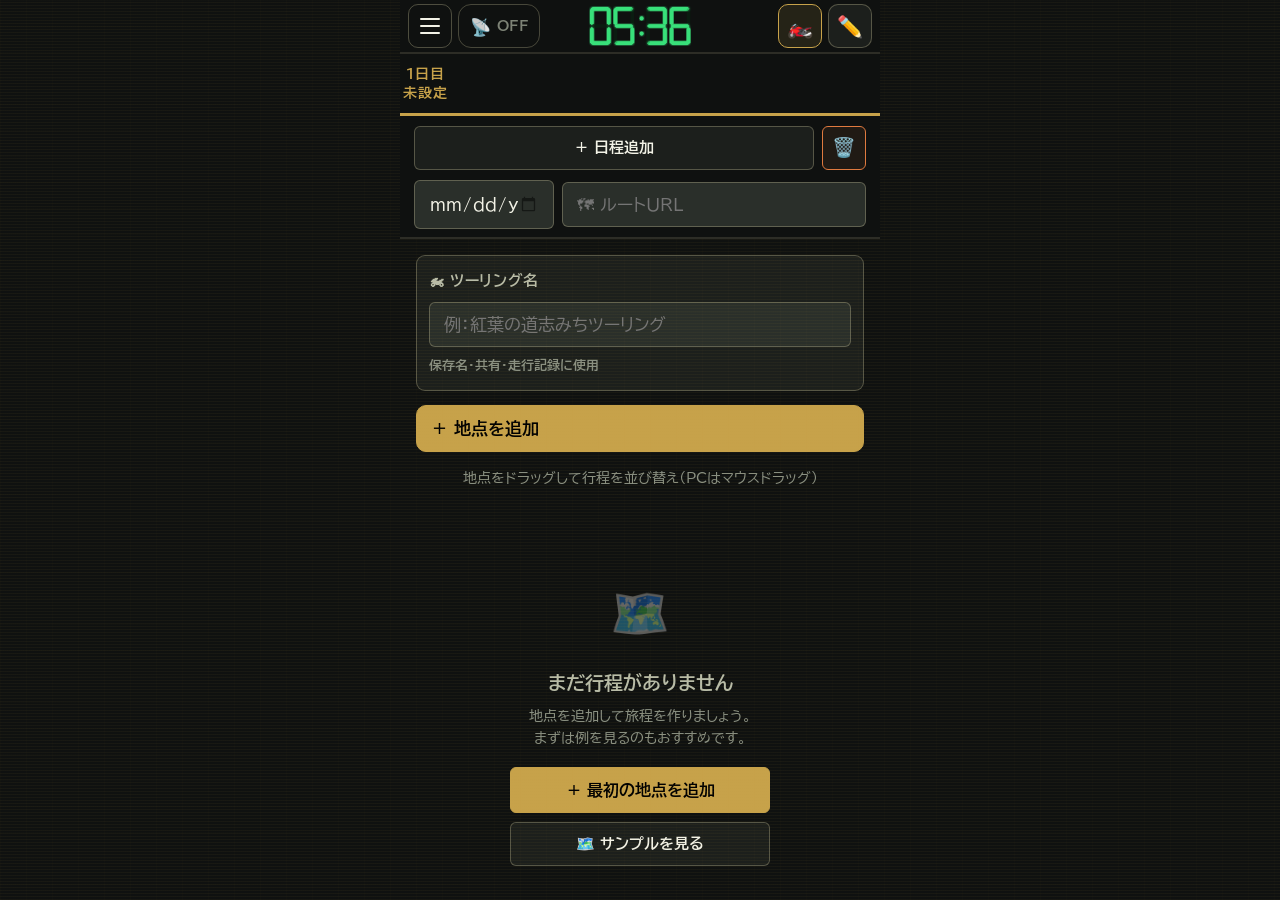
==== index.html @ a476e6a9 "Add files via upload" ====
<!DOCTYPE html>
<!--
  旅刻 mk18 — ツーリング行程支援ツール
  Copyright © 鴨吉 All Rights Reserved.

  ・個人利用は自由です
  ・無断転載・再配布・商用利用・改変物の公開を禁じます
  ・著作者名の削除・改ざんを禁じます
  ・ブログ・SNS等での紹介は著作者名（鴨吉）を明記のうえ歓迎します
-->
<html lang="ja">
<head>
<meta charset="UTF-8">
<meta name="viewport" content="width=device-width, initial-scale=1.0, viewport-fit=cover, interactive-widget=resizes-content">
<meta name="theme-color" content="#0d0d0d">
<title>旅刻mk18</title>
<link rel="manifest" href="manifest.json">
<link rel="icon" href="icons/icon-192.png">
<link rel="apple-touch-icon" href="icons/icon-192.png">
<link rel="stylesheet" href="css/style.css">
<link rel="preconnect" href="https://fonts.googleapis.com">
<link rel="preconnect" href="https://fonts.gstatic.com" crossorigin>
<link href="https://fonts.googleapis.com/css2?family=Yuji+Boku&family=Kaisei+HarunoUmi:wght@700&family=BIZ+UDPGothic:wght@400;700&display=swap" rel="stylesheet">
</head>
<body>

<div id="splash">
  <div style="display:flex;flex-direction:row;align-items:flex-start;gap:0">
    <div style="display:flex;flex-direction:column;align-items:center">
      <div id="splash-credit" class="splash-powered" style="font-size:clamp(13px,4vw,20px);letter-spacing:.35em"></div>
    </div>
    <div class="splash-line"></div>
    <div class="splash-sub">ツーリング行程支援ツール</div>
    <div style="width:20px"></div>
    <div style="display:flex;flex-direction:column;align-items:center;gap:5px">
      <img class="splash-title-img" src="icons/splash-title.png?v=16" alt="旅刻">
            <div style="font-size:clamp(11px,3vw,15px);color:rgba(240,235,215,.75);letter-spacing:.22em;font-family:'BIZ UDPGothic',-apple-system,'Hiragino Sans','Noto Sans JP',sans-serif;font-weight:700;animation:splash-in .6s ease .65s both">mk18</div>
    </div>
    <div style="width:28px"></div>
    <div style="writing-mode:vertical-rl;text-orientation:mixed;font-family:'Yuji Boku','Kaisei HarunoUmi','Hiragino Mincho ProN','Yu Mincho',serif;color:rgba(235,230,215,.88);text-shadow:2px 2px 4px rgba(0,0,0,.95),0 0 20px rgba(0,0,0,.8);animation:splash-in .6s ease .7s both;position:relative;z-index:1;line-height:1.6">
      <span id="splash-episode" style="font-size:clamp(13px,3.8vw,18px);letter-spacing:.4em;opacity:.7"></span>
      <br>
      <span id="splash-ep-title" style="font-size:clamp(17px,5vw,26px);letter-spacing:.25em;font-weight:400"></span>
    </div>
  </div>
</div>

<header>
  <div class="header-main">
    <div class="header-left">
      <button id="menu-toggle-btn" onclick="toggleMenu()" title="メニュー" aria-label="メニュー">
        <span></span><span></span><span></span>
      </button>
      <div id="gps-status" class="gps-status" aria-live="polite" role="button" tabindex="0" title="タップでGPS自動追跡を切替" onclick="toggleGps()" onkeydown="if(event.key==='Enter'||event.key===' '){event.preventDefault();toggleGps();}"></div>
    </div>
    <div class="header-clock">
      <div class="led-wrap">
        <div id="now-display"></div>
      </div>
    </div>
    <div class="header-quick">
      <button id="ride-btn" onclick="toggleRide()" title="走行モード">🏍️</button>
      <button id="cancel-ride-btn" onclick="cancelToRide()" style="display:none" title="走行モードを終了">✖</button>
      <button id="edit-btn" onclick="onEditBtnClick()" title="編集">✏️</button>
    </div>
    <input type="file" id="load-file-input" accept=".json,application/json" style="display:none" onchange="onFileSelected(event)">
  </div>

  <div class="day-tabs" id="day-tabs"></div>
  <div class="day-manage" id="day-manage" style="display:none">
    <div class="day-manage-btns">
      <button onclick="addDay()">＋ 日程追加</button>
      <button onclick="deleteCurrentDay()" class="danger day-del" aria-label="この日程を削除" title="この日程を削除">🗑️</button>
    </div>
    <div class="day-inline-row">
      <input id="inp-day-date" type="date" oninput="saveDayDate()" style="flex:0 0 auto;width:140px">
      <input id="inp-route-url" type="text" maxlength="500" placeholder="🗺 ルートURL" oninput="_saveRouteDebounced()" style="flex:1;min-width:0">
    </div>
  </div>
</header>

  <!-- ハンバーガーメニュー（ドロワー） -->
  <div id="menu-overlay" onclick="closeMenu()"></div>
  <nav id="menu-drawer" aria-label="メニュー">
    <div class="menu-drawer-head">
      <span class="menu-drawer-title">🏍 メニュー</span>
      <button type="button" class="x-close" onclick="closeMenu()" title="閉じる">✕</button>
    </div>
    <div class="menu-drawer-body">
      <div class="menu-section-label">データ</div>
      <button class="menu-item" id="json-save-btn" onclick="closeMenu();openSaveModal()">
        <span class="mi-icon">💾</span>
        <span class="mi-text"><span class="mi-label">保存</span><span class="mi-sub">データを保存する</span></span>
      </button>
      <button class="menu-item" onclick="closeMenu();openLoadModal()">
        <span class="mi-icon">📂</span>
        <span class="mi-text"><span class="mi-label">読込</span><span class="mi-sub">前回データを復元</span></span>
      </button>
      <button class="menu-item" onclick="closeMenu();openRestoreBackupModal()">
        <span class="mi-icon">🕐</span>
        <span class="mi-text"><span class="mi-label">バックアップから復元</span><span class="mi-sub">自動退避した直近の世代に戻す</span></span>
      </button>
      <button class="menu-item" onclick="closeMenu();shareItinerary()">
        <span class="mi-icon">📋</span>
        <span class="mi-text"><span class="mi-label">共有</span><span class="mi-sub">テキストをコピー</span></span>
      </button>
      <button class="menu-item" id="record-save-btn" onclick="closeMenu();saveRecord()">
        <span class="mi-icon">📝</span>
        <span class="mi-text"><span class="mi-label">走行記録として保存</span><span class="mi-sub">実績をログに残す</span></span>
      </button>

      <div class="menu-section-label">表示・設定</div>
      <button class="menu-item" onclick="_toggleTheme()">
        <span class="mi-icon" id="theme-icon">☀️</span>
        <span class="mi-text"><span class="mi-label">テーマ切替</span><span class="mi-sub">昼/夜の配色を変更</span></span>
      </button>
      <button class="menu-item" id="fontsize-btn" onclick="_cycleFontSize()">
        <span class="mi-icon">🔠</span>
        <span class="mi-text"><span class="mi-label">文字サイズ</span><span class="mi-sub" id="fontsize-sub">標準</span></span>
      </button>
      <button class="menu-item" onclick="closeMenu();openSplashSettings()">
        <span class="mi-icon">📜</span>
        <span class="mi-text"><span class="mi-label">タイトル設定</span><span class="mi-sub">表示名・サブタイトル</span></span>
      </button>

      <div class="menu-section-label">ツール</div>
      <button class="menu-item" id="gps-btn" onclick="closeMenu();toggleGps()">
        <span class="mi-icon">📡</span>
        <span class="mi-text"><span class="mi-label">GPS自動追跡</span><span class="mi-sub">現在地で自動切替</span></span>
      </button>
      <button class="menu-item" onclick="closeMenu();window.open('tabidoki_manual.html','_blank','noopener')">
        <span class="mi-icon">📖</span>
        <span class="mi-text"><span class="mi-label">使い方・マニュアル</span><span class="mi-sub">操作の説明を開く</span></span>
      </button>
      <button class="menu-item" onclick="closeMenu();loadSampleData()">
        <span class="mi-icon">🗺️</span>
        <span class="mi-text"><span class="mi-label">サンプルを読み込む</span><span class="mi-sub">お試し行程を表示</span></span>
      </button>
    </div>
  </nav>

<main>
<div id="normal-view">
  <div id="edit-area" style="display:none">
    <div class="edit-panel">
      <div class="edit-panel-head">
        <span>🏍 ツーリング名</span>
      </div>
      <div class="form-gap">
        <input id="inp-title" type="text" maxlength="60" placeholder="例：紅葉の道志みちツーリング" autocomplete="off" autocapitalize="off" oninput="_toggleTitleHelper();_saveTitleDebounced()" onblur="_commitTitle()">
        <div id="title-helper" style="font-size:13px;color:var(--text3);font-weight:600;white-space:nowrap;overflow:hidden;text-overflow:ellipsis">保存名・共有・走行記録に使用</div>
      </div>
    </div>
    <button type="button" class="add-stop-btn" id="add-stop-btn" onclick="openStopFormAdd()">＋ 地点を追加</button>
    <div class="drag-hint" id="drag-hint">地点を長押しドラッグして行程を並び替え</div>
  </div>

  <div class="timeline" id="timeline"></div>
  <div class="empty-state" id="empty-state" style="display:none"></div>
</div>

<div id="ride-view">
  <div id="ride-content-wrap">
    <div id="ride-provisional-banner"></div>
    <div id="ride-content"></div>
  </div>
  <div class="ride-swipe-bar" id="ride-swipe-bar" style="display:none">
    <span class="ride-swipe-arr" id="sw-arr-l" onclick="rideNavigate(-1)">◀ 前</span>
    <span class="ride-stop-ctr" id="ride-stop-ctr"></span>
    <span class="ride-swipe-arr" id="sw-arr-r" onclick="rideNavigate(1)">次 ▶</span>
  </div>
</div>
</main>

<!-- 地点追加/編集フォーム（ボトムシート別窓） -->
<div id="stop-form-overlay" onclick="cancelEdit()"></div>
<div id="stop-form-modal" role="dialog" aria-modal="true" aria-labelledby="form-title">
  <div class="sf-head">
    <span id="form-title">地点を追加</span>
    <button type="button" class="x-close" onclick="cancelEdit()" title="閉じる">✕</button>
  </div>
  <div class="sf-body form-gap">
    <input id="inp-name" type="text" maxlength="50" placeholder="地点名（例：道の駅みつまた）">
    <div class="picker-chips">
      <button type="button" class="picker-chip ch-hw" onclick="openHighway()">🛣 高速</button>
      <button type="button" class="picker-chip ch-mn" onclick="openMichinoEki()">🏪 道の駅</button>
      <button type="button" class="picker-chip ch-gs" onclick="openGasStation()">⛽ GS</button>
      <button type="button" class="picker-chip ch-kk" onclick="openKaikatsu()">🏨 快活</button>
    </div>
    <div class="time-inline-row">
      <div class="time-inline-item">
        <span class="time-inline-label">着</span>
        <input id="inp-arr" type="time" oninput="checkTimeOrder()">
      </div>
      <span class="time-inline-arrow">→</span>
      <div class="time-inline-item">
        <span class="time-inline-label">発</span>
        <input id="inp-dep" type="time" oninput="checkTimeOrder()">
      </div>
    </div>
    <div id="stay-dur-preview" style="font-size:16px;color:var(--text3);font-weight:600;text-align:left;display:none;margin-top:2px"></div>
    <div id="time-order-error" style="display:none;font-size:16px;color:var(--red);margin-top:-4px">⚠ 出発時刻は到着時刻より後にしてください</div>
    <textarea id="inp-note" maxlength="1000" rows="6" placeholder="メモ（食事・注意点など）" style="display:none"></textarea>
    <div id="note-preview" class="is-empty" role="button" tabindex="0" onclick="openNoteModal()" onkeydown="if(event.key==='Enter'||event.key===' '){event.preventDefault();openNoteModal()}"></div>
    <button type="button" class="details-toggle" id="details-toggle" onclick="toggleDetails()">
      <span class="details-toggle-arrow">▼</span>
      <span>詳細（場所・給油・走行記録・実績）</span>
    </button>
    <div class="details-body" id="details-body" style="display:none">
      <input id="inp-addr" type="text" maxlength="100" placeholder="座標 / 住所 / URL（任意）" oninput="_updateGeoHint()" onpaste="_onAddrPaste(event)">
      <div class="geo-field-row">
        <button type="button" class="geo-map-btn" id="geo-map-btn" onclick="openInGoogleMaps()">🗺 Googleで探す</button>
        <button type="button" class="geo-capture-btn" id="geo-capture-btn" onclick="captureCurrentLocation()">📍 現在地</button>
      </div>
      <span class="geo-hint" id="geo-hint"></span>
      <button type="button" class="geo-paste-btn" id="geo-paste-btn" onclick="pasteFromClipboard()">📋 座標を貼り付け</button>
      <div class="geo-paste-note">※ Googleで座標をコピーしてからタップ。初回は貼り付けの許可確認が出ることがあります。</div>
      <div class="geo-warn" id="geo-warn">
        <div class="geo-warn-title"><span class="geo-warn-ico">⚠️</span> この共有リンクには座標が入っていません</div>
        <div class="geo-warn-body">Googleマップの「共有」リンク（maps.app.goo.gl/…）は場所の座標を持たないため取り込めません。次のどちらかで貼り直してください。
          <ol>
            <li>地図上の目的地のピンを長押し → 表示された座標をコピーして貼る</li>
            <li>PCならブラウザのアドレスバーのURL（@緯度,経度 を含む）をコピーして貼る</li>
          </ol>
        </div>
      </div>
      <div class="geo-okchip" id="geo-okchip"><span>✓ 座標として確定</span><span class="geo-okcoord" id="geo-okcoord"></span><span class="geo-okchip-sub">— 保存でこの地点に記録</span></div>
      <div class="geo-guide"><b>正確な場所の入れ方:</b> <span class="geo-step">1</span>「🗺 Googleで探す」で開く <span class="geo-step">2</span>ピンを長押しで座標コピー <span class="geo-step">3</span>この欄に貼り付け</div>
      <div class="fuel-check-row" onclick="toggleFuelCheck()">
        <div class="fuel-check-box" id="fuel-check-box"></div>
        <span class="fuel-check-label">⛽ 給油ポイント</span>
      </div>
      <input id="inp-log" type="text" maxlength="200" placeholder="📝 走行メモ" style="display:none">
      <div id="log-preview" class="is-empty" role="button" tabindex="0" onclick="openLogModal()" onkeydown="if(event.key==='Enter'||event.key===' '){event.preventDefault();openLogModal()}"></div>
      <div style="font-size:16px;color:rgba(77,166,255,.9);font-weight:700;margin-top:4px;letter-spacing:.04em">実績時刻</div>
      <div class="time-inline-row">
        <div class="time-inline-item">
          <span class="time-inline-label" style="color:rgba(77,166,255,.9)">実着</span>
          <input id="inp-act-arr" type="time" style="border-color:rgba(77,166,255,.45)">
        </div>
        <span class="time-inline-arrow">→</span>
        <div class="time-inline-item">
          <span class="time-inline-label" style="color:rgba(77,166,255,.9)">実発</span>
          <input id="inp-act-dep" type="time" style="border-color:rgba(77,166,255,.45)">
        </div>
      </div>
    </div>
    <div class="cascade-hint" id="cascade-hint">⏱ 出発時刻を変えると以降の地点が自動でずれます</div>
  </div>
  <div class="sf-footer">
    <button class="primary" id="save-btn" onclick="saveStop()" style="width:100%;justify-content:center;font-size:17px;padding:14px">＋ 追加</button>
  </div>
</div>

<div id="note-modal" style="display:none">
  <div class="nm-head">
    <span class="nm-title">📝 メモ</span>
    <button type="button" class="x-close" onclick="closeNoteModal(false)" title="破棄して閉じる">✕</button>
    <button type="button" class="nm-done" onclick="closeNoteModal(true)">完了</button>
  </div>
  <textarea id="note-modal-text" maxlength="1000" placeholder="メモ（食事・注意点など）"></textarea>
  <div class="nm-count" id="note-modal-count">0 / 1000</div>
</div>

<div id="log-modal" style="display:none">
  <div class="nm-head">
    <span class="nm-title">📝 走行メモ</span>
    <button type="button" class="x-close" onclick="closeLogModal(false)" title="破棄して閉じる">✕</button>
    <button type="button" class="nm-done" onclick="closeLogModal(true)">完了</button>
  </div>
  <textarea id="log-modal-text" maxlength="200" placeholder="📝 走行メモ" onkeydown="if(event.key==='Enter'){event.preventDefault();}"></textarea>
  <div class="nm-count" id="log-modal-count">0 / 200</div>
</div>

<div id="confirm-modal" class="cfm-ov" style="display:none" onclick="if(event.target===this)_cfmCancel()">
  <div class="cfm" role="dialog" aria-modal="true" aria-labelledby="cfm-title">
    <div class="cfm-title" id="cfm-title">確認</div>
    <div class="cfm-body" id="cfm-body"></div>
    <div class="cfm-acts">
      <button type="button" class="cfm-cancel" id="cfm-cancel" onclick="_cfmCancel()">キャンセル</button>
      <button type="button" class="cfm-ok" id="cfm-ok" onclick="_cfmOk()">OK</button>
    </div>
  </div>
</div>

<div id="app-error-toast">
  <button id="app-err-dismiss" onclick="dismissAppError()">✕</button>
  <div class="app-err-code" id="app-err-code">E-GL01</div>
  <div class="app-err-msg" id="app-err-msg"></div>
</div>
<div id="info-toast" style="display:none;position:fixed;top:calc(var(--hh,62px) + 10px);left:50%;transform:translateX(-50%);z-index:10002;width:calc(100% - 28px);max-width:440px;background:var(--bg2);border:1.5px solid var(--border2);border-radius:14px;padding:14px 18px;box-shadow:0 4px 24px rgba(0,0,0,.5);animation:toast-in .22s cubic-bezier(.2,0,.2,1);text-align:center;font-size:15px;font-weight:700;color:var(--text)">
</div>
<div id="dbg-badge" onclick="openSplashSettings()" title="デバッグログ"><span id="dbg-badge-text">🐛</span></div>
<script>if('serviceWorker'in navigator)navigator.serviceWorker.register('./sw.js');</script>
<!-- 起動ロックを無効化：本体(js/13-init.js)を直接起動する -->
<script type="module" src="js/13-init.js"></script>
<!-- Cloudflare Web Analytics --><script defer src='https://static.cloudflareinsights.com/beacon.min.js' data-cf-beacon='{"token": "2f2d3229bba14f57a519f1e1c46d71c3"}'></script><!-- End Cloudflare Web Analytics -->
</body>
</html>
---- css/style.css ----
/*
 * 旅刻 mk15 — style.css
 * Copyright © 鴨吉 All Rights Reserved.
 */
:root{--bg:#0F1110;--bg2:#1C1F1C;--bg3:#2A2F2A;--text:#F2F2E6;--text2:#B8BCA8;--text3:#8A9082;--border:rgba(199,194,154,.16);--border2:rgba(199,194,154,.34);--amber:#C7A24A;--amber-bg:rgba(199,162,74,.12);--green:#A6C06E;--red:#E07A3F;--r:6px;--rl:9px}
/* 屋外昼間モード */
body.day-mode{--bg:#E7EBE3;--bg2:#F4F6F2;--bg3:#DCE1D9;--text:#1A1F1C;--text2:#2E342F;--text3:#4A5450;--border:rgba(74,84,80,.22);--border2:rgba(74,84,80,.38);--amber:#8A6B1A;--amber-bg:rgba(138,107,26,.12);--green:#46742C;--red:#E26D3D}
/* キーボード表示/格納の遷移中などに body が縮んで露出する root 領域を body と同色に塗り、
   キーボード上部の黒帯（standalone PWA で manifest background_color=#000000 の canvas が露出）を防ぐ。
   ※ CSSカスタムプロパティは上方向に継承しないため html は :has() でテーマ追従させる。
   ※ 下記の背景2色は :root / body.day-mode の --bg と同期させること（どちらか変更時は両方更新）。 */
html{background:#0F1110;color-scheme:dark}
html:has(body.day-mode){background:#E7EBE3;color-scheme:light}
body.day-mode #ride-btn{background:rgba(138,107,26,.15)}
body.day-mode #ride-btn.on{background:var(--amber);color:#fff}
body.day-mode .stop-row.current .stop-dot{box-shadow:0 0 0 5px var(--amber-bg),0 0 14px rgba(138,107,26,.4)}
body.day-mode .ride-card{background:#ffffff;border-color:rgba(0,0,0,.25)}
body.day-mode .ride-card.curr{background:#EAEFE0;border-color:var(--amber)}
body.day-mode .curr .ride-chip-val{color:#3C5638} /* 白背景でのコントラスト確保 */
body.day-mode .ride-note{background:rgba(0,0,0,.06);border-left-color:var(--amber)}
body.day-mode .ride-note.dm-note{background:rgba(180,0,0,.07);border-left-color:var(--red);color:#9A4A22}
body.day-mode .ride-wx-compact .cw-cond{color:#555}
body.day-mode .ride-note-compact{background:rgba(199,162,74,.1);border-left-color:var(--amber);color:#555}
body.day-mode .stop-note{background:rgba(0,0,0,.06);border-left-color:rgba(0,0,0,.25)}
body.day-mode .stop-note.dm{border-left-color:var(--red);color:#9A4A22}
body.day-mode .stop-wx{background:rgba(0,0,0,.05);border-color:rgba(0,0,0,.15)}
body.day-mode .edit-panel{background:#ffffff}

body.day-mode .day-tab{color:#777}
body.day-mode .day-tab.on{color:var(--amber)}
body.day-mode input[type=text],body.day-mode input[type=time],body.day-mode input[type=date],body.day-mode input[type=number]{background:#EDF0EA;color:#0a0a0a;border-color:rgba(0,0,0,.25)}
body.day-mode .ride-set-curr-btn{background:#e8e8e8;border-color:rgba(0,0,0,.2);color:#333}
/* 実績時刻・走行ログ */
.stop-act-row{display:flex;gap:14px;flex-wrap:wrap;margin-top:5px;align-items:baseline}
.stop-act-chip{display:flex;align-items:baseline;gap:4px;white-space:nowrap;flex-shrink:0}
body.fs-xl .stop-act-row{flex-direction:column;align-items:flex-start;gap:4px}
.stop-act-label{font-size:16px;color:var(--text3);font-weight:700;letter-spacing:.04em}
.stop-act-value{font-size:20px;font-weight:700;font-family:'SF Mono','Menlo','Courier New',monospace;color:var(--text2);letter-spacing:.02em}
.stop-act-diff{font-size:15px;font-weight:700;padding:1px 7px;border-radius:5px;margin-left:4px;align-self:center}
.stop-act-diff.late{color:var(--red);background:rgba(224,122,63,.15)}
.stop-act-diff.early{color:var(--green);background:rgba(166,192,110,.15)}
.stop-act-diff.ontime{color:var(--text3);background:var(--bg3)}
.stop-log{font-size:15px;color:var(--text2);background:rgba(199,194,154,.07);border-left:4px solid rgba(199,194,154,.5);border-radius:0 6px 6px 0;padding:7px 12px;margin-top:8px;line-height:1.7;word-break:break-word;overflow-wrap:anywhere}
body.day-mode .stop-log{background:rgba(122,110,72,.06);border-left-color:rgba(122,110,72,.35)}
.ride-log{font-size:16px;color:var(--text2);background:rgba(199,194,154,.08);border-left:4px solid rgba(199,194,154,.5);border-radius:0 8px 8px 0;padding:8px 12px;margin-top:8px;line-height:1.7;word-break:break-word}
body.day-mode .ride-log{background:rgba(122,110,72,.07);border-left-color:rgba(122,110,72,.4)}
.stop-fuel-badge{display:inline-flex;align-items:center;gap:4px;font-size:16px;font-weight:700;color:var(--amber);background:var(--amber-bg);border:1px solid rgba(199,162,74,.35);border-radius:6px;padding:3px 9px;margin-top:6px}
.fuel-check-row{display:flex;align-items:center;gap:10px;padding:12px 14px;background:var(--bg3);border:1.5px solid var(--border2);border-radius:var(--r);cursor:pointer;user-select:none;-webkit-user-select:none}
.fuel-check-row:active{opacity:.7}
.fuel-check-box{width:22px;height:22px;border-radius:6px;border:2px solid var(--border2);background:var(--bg2);display:flex;align-items:center;justify-content:center;flex-shrink:0;transition:all .15s}
.fuel-check-box.checked{background:var(--amber);border-color:var(--amber)}
.fuel-check-label{font-size:16px;font-weight:700;color:var(--text2)}
body.day-mode .fuel-check-row{background:#E7EBE3;border-color:rgba(0,0,0,.2)}
body.day-mode .fuel-check-box{background:#fff;border-color:rgba(0,0,0,.3)}
*{box-sizing:border-box;margin:0;padding:0}
body{background:var(--bg);color:var(--text);padding-bottom:env(safe-area-inset-bottom);font-family:'BIZ UDPGothic',-apple-system,'Hiragino Sans','Noto Sans JP',sans-serif;font-size:20px;line-height:1.75;max-width:480px;margin:0 auto;min-height:100vh;min-height:var(--app-h,100dvh);overflow-x:hidden}
header{position:sticky;top:0;background:var(--bg);z-index:100000;border-bottom:2px solid var(--border);padding-top:env(safe-area-inset-top)}
.header-clock{justify-self:center;min-width:0;margin:0 6px;padding:0 4px;display:flex;align-items:center;justify-content:center;animation:header-appear .4s ease 5.3s both;line-height:1.05}
body:not(.ride-mode) #now-display svg{height:clamp(26px,6.2vw,38px)!important}
.header-main{padding:4px 8px;display:grid;grid-template-columns:minmax(0,1fr) auto minmax(0,1fr);align-items:center;gap:6px;animation:header-appear .4s ease 5.3s both}
.header-left{justify-self:start;min-width:0;overflow:hidden;display:flex;align-items:center;gap:6px}
@keyframes header-appear{from{opacity:0}to{opacity:1}}

.header-actions{display:flex;gap:4px;width:100%;justify-content:space-around}
.header-actions button{padding:4px 2px;font-size:20px;line-height:1;min-width:0;border-radius:8px;flex:1;justify-content:center;border-color:transparent;background:transparent}
/* ══ ヘッダー: ハンバーガー + クイックボタン ══ */
#menu-toggle-btn{justify-self:start;flex:0 0 auto;width:44px;height:44px;background:transparent!important;border:1.5px solid var(--border2)!important;border-radius:10px!important;padding:0!important;display:flex;flex-direction:column;align-items:center;justify-content:center;gap:5px}
#menu-toggle-btn span{display:block;width:20px;height:2px;background:var(--text);border-radius:2px;transition:transform .25s,opacity .25s}
#menu-toggle-btn.open span:nth-child(1){transform:translateY(7px) rotate(45deg)}
#menu-toggle-btn.open span:nth-child(2){opacity:0}
#menu-toggle-btn.open span:nth-child(3){transform:translateY(-7px) rotate(-45deg)}
.header-quick{display:flex;gap:6px;justify-self:end}
.header-quick button{min-width:44px;min-height:44px;padding:0 6px;font-size:21px;line-height:1;border-radius:10px;justify-content:center}
#ride-btn{background:var(--amber-bg);border-color:var(--amber);color:var(--amber)}
#ride-btn.on{background:var(--amber);color:#000;border-color:var(--amber)}
/* ══ ドロワー ══ */
#menu-overlay{position:fixed;inset:0;background:rgba(0,0,0,.55);z-index:1000001;opacity:0;pointer-events:none;transition:opacity .25s}
#menu-overlay.open{opacity:1;pointer-events:auto}
#menu-drawer{position:fixed;top:0;left:0;width:min(280px,82vw);height:100dvh;background:var(--bg2);border-right:1.5px solid var(--border2);z-index:1000002;transform:translateX(-100%);transition:transform .28s cubic-bezier(.4,0,.2,1);display:flex;flex-direction:column;padding-top:env(safe-area-inset-top)}
#menu-drawer.open{transform:translateX(0)}
body.menu-open{overflow:hidden}
.menu-drawer-head{display:flex;align-items:center;justify-content:space-between;padding:16px;border-bottom:1.5px solid var(--border);flex-shrink:0}
.menu-drawer-title{font-size:17px;font-weight:800;color:var(--amber);letter-spacing:.04em}
.x-close{width:36px;height:36px;flex-shrink:0;display:flex;align-items:center;justify-content:center;padding:0;font-size:18px;line-height:1;background:var(--bg2);border:1.5px solid var(--border2);border-radius:8px;color:var(--text3);cursor:pointer}
.x-close:active{background:var(--bg3)}
.menu-drawer-body{flex:1;overflow-y:auto;padding:8px 0 calc(env(safe-area-inset-bottom) + 16px);-webkit-overflow-scrolling:touch}
.menu-section-label{font-size:14px;font-weight:800;color:var(--text3);letter-spacing:.12em;padding:14px 20px 4px;text-transform:uppercase}
.menu-item{width:100%;background:transparent!important;border:none!important;border-radius:0!important;display:flex;flex-direction:row;align-items:center;gap:14px;padding:12px 20px!important;text-align:left}
.menu-item:active{background:var(--bg3)!important}
.menu-item .mi-icon{flex:0 0 28px;width:28px;font-size:20px;text-align:center}
.menu-item .mi-text{display:flex;flex-direction:column;flex:1 1 auto;min-width:0}
.menu-item .mi-label{font-size:15px;font-weight:700;color:var(--text);white-space:nowrap;overflow:hidden;text-overflow:ellipsis}
.menu-item .mi-sub{font-size:14px;font-weight:600;color:var(--text3);white-space:nowrap;overflow:hidden;text-overflow:ellipsis}
#gps-btn.on .mi-icon{filter:none}
#gps-btn.on .mi-label{color:var(--green)}
#record-save-btn.has-record .mi-label{color:var(--amber)}
/* ══ 文字サイズ設定（老眼向け）: 本文コンテンツだけを拡大。ヘッダー/ドロワー/dvh計算には触れない ══ */
/* #normal-view 自体は JS で高さを px 指定（可視ビューポート基準）するため、ここに zoom を掛けると
   高さも 1.25 倍され、編集画面の下部（メモ欄・追加ボタン等）が画面外にはみ出して切れる。
   そこで #ride-content と同様、外側の高さ枠ではなく内側のコンテンツ（直下の子）だけを拡大する。 */
body.fs-lg #normal-view>*,body.fs-lg #ride-content{zoom:1.12}
body.fs-xl #normal-view>*,body.fs-xl #ride-content{zoom:1.25}
#fontsize-btn .mi-sub{color:var(--amber)}
body.day-mode #menu-drawer{background:#ffffff}
body.day-mode #menu-toggle-btn span{background:#0a0a0a}
.day-tabs{display:flex;border-top:2px solid var(--border);overflow-x:auto;scrollbar-width:none}
.day-tabs::-webkit-scrollbar{display:none}
.day-tab{flex:1;background:none;border:none;border-radius:0;border-bottom:3px solid transparent;color:var(--text3);font-size:14px;font-weight:700;padding:11px 3px 10px;cursor:pointer;transition:all .15s;letter-spacing:.01em;line-height:1.35;min-width:80px;white-space:pre-line;text-align:center}
.day-tab.on{color:var(--amber);border-bottom-color:var(--amber)}
button{background:var(--bg2);border:1.5px solid var(--border2);border-radius:var(--r);color:var(--text);cursor:pointer;font-size:16px;font-family:inherit;font-weight:700;padding:10px 16px;display:flex;align-items:center;gap:5px;transition:background .12s,opacity .12s}
button:active{opacity:.7;transform:scale(.97)}
button.primary{background:var(--amber);border-color:var(--amber);color:#000;font-weight:800}
button.danger{color:var(--red);border-color:var(--red);background:rgba(224,122,63,.08);font-size:15px}
button.amber-outline{color:var(--amber);border-color:var(--amber);background:rgba(199,162,74,.08)}
button.small{padding:6px 10px;font-size:16px}
#ride-btn{background:var(--amber-bg);border-color:var(--amber);color:var(--amber)}
#ride-btn.on{background:var(--amber);color:#000;border-color:var(--amber)}
#gps-btn.on{color:var(--green)}
.gps-status{display:inline-flex;flex-direction:row;align-items:center;justify-content:center;gap:6px;font-weight:700;line-height:1;min-height:44px;padding:6px 11px;border-radius:13px;background:var(--amber-bg);border:1.5px solid var(--border2);color:var(--text2);white-space:nowrap;overflow:hidden;text-overflow:ellipsis;min-width:0;max-width:46vw;flex:0 1 auto;cursor:pointer;user-select:none;-webkit-user-select:none;-webkit-tap-highlight-color:transparent;transition:transform .1s}
.gps-status .gps-ico{font-size:17px;line-height:1;flex-shrink:0}
.gps-status .gps-txt{font-size:14px;line-height:1;letter-spacing:.02em;overflow:hidden;text-overflow:ellipsis;min-width:0}
.gps-status:active{transform:scale(.95)}
.gps-status.off{color:var(--text3);border-color:var(--border2);background:transparent;opacity:.9}
.gps-status.ok{color:var(--green);border-color:var(--green);background:rgba(166,192,110,.14)}
.gps-status.warn{color:var(--amber);border-color:var(--amber);background:rgba(199,162,74,.16)}
/* GPS区間プログレスバー（走行モード 現在地→次の目的地） */
.ride-seg{margin:2px 2px 12px;padding:0 2px}
.ride-seg-top{display:flex;align-items:flex-end;justify-content:center;margin-bottom:4px}
.ride-seg-remain{font-family:'SF Mono','Menlo','Courier New',monospace;font-size:30px;font-weight:700;color:var(--green);line-height:1}
.ride-seg-remain small{font-size:14px;color:var(--text3);margin-left:4px;font-weight:700;font-family:'BIZ UDPGothic',-apple-system,'Hiragino Sans','Noto Sans JP',sans-serif}
.ride-seg.stale{opacity:.5} /* トンネル等で位置が古いとき薄く */
/* ══ 次の目的地：1行コンパクト表示（案A） ══ */
.ride-next-strip{background:var(--bg2);border:1.5px solid var(--border2);border-radius:13px;padding:9px 13px;margin-bottom:10px;cursor:pointer}
body.day-mode .ride-next-strip{background:#fff;border-color:rgba(0,0,0,.22)}
.rns-top{display:flex;align-items:baseline;gap:8px}
.rns-k{flex:0 0 auto;font-size:13px;color:var(--text3);font-weight:700;letter-spacing:.04em}
.rns-nm{font-size:20px;font-weight:800;color:var(--text);white-space:nowrap;overflow:hidden;text-overflow:ellipsis;min-width:0}
.rns-eta{flex:0 0 auto;margin-left:auto;color:var(--green);font-weight:800;font-size:14px}
.rns-bot{display:flex;align-items:center;gap:12px;margin-top:5px;min-width:0}
.rns-time{flex:0 0 auto}
.rns-lbl{font-size:13px;color:var(--text3);margin-right:3px}
.rns-bot b{font-family:'SF Mono','Menlo','Courier New',monospace;font-size:19px;font-weight:800;color:var(--text);letter-spacing:.02em}
.rns-dep{flex:0 0 auto;font-size:13px;color:var(--text3);font-weight:600}
.ride-wx-strip{margin-left:auto;flex:0 0 auto;display:flex;align-items:center;gap:7px;font-size:14px;color:var(--text2)}
.rws-ic{font-size:17px;line-height:1}
.rws-t{font-size:17px;font-weight:800;color:var(--text)}
.rws-p{font-weight:700}
/* 住所/座標 入力欄の補助UI（📍現在地ボタン＋判定ヒント） */
.geo-field-row{display:flex;align-items:stretch;gap:10px;margin-top:6px}
.geo-capture-btn{flex:1;display:flex;align-items:center;justify-content:center;gap:6px;background:var(--amber-bg);border:1.5px solid var(--amber);color:var(--amber);font-weight:700;font-size:15px;padding:9px 12px;border-radius:8px;cursor:pointer;-webkit-tap-highlight-color:transparent}
.geo-capture-btn:disabled{opacity:.6}
.geo-hint{font-size:13px;line-height:1.5;color:var(--text3)}
.geo-hint:empty{display:none}
.geo-hint.ok{color:var(--green);font-weight:700}
.geo-hint.warn{color:var(--red);font-weight:700}
/* 📋 クリップボードから貼り付けボタン（全幅・場所入力の主導線。差し色は--amber流用＝この1行で変更可） */
.geo-paste-btn{width:100%;background:var(--amber);border:1.5px solid var(--amber);color:#2a1f06;font-family:inherit;font-weight:800;font-size:16px;padding:13px 14px;border-radius:8px;cursor:pointer;display:flex;align-items:center;justify-content:center;gap:8px;-webkit-tap-highlight-color:transparent;transition:transform .08s,filter .12s}
body.day-mode .geo-paste-btn{color:#fff}
.geo-paste-btn:active{transform:scale(.98);filter:brightness(.95)}
.geo-paste-btn:disabled{opacity:.6}
.geo-paste-note{font-size:11.5px;color:var(--text3);line-height:1.5;margin-top:-6px}
/* ① 共有URLが座標を含まないときの明示カラム */
.geo-warn{display:none;border:1.5px solid var(--red);background:rgba(224,116,55,.10);border-radius:9px;padding:11px 12px}
.geo-warn.show{display:block;animation:geowarnin .3s cubic-bezier(.2,.8,.25,1)}
@keyframes geowarnin{0%{opacity:0;transform:translateY(-6px)}100%{opacity:1;transform:none}}
.geo-warn-title{font-size:14px;font-weight:700;color:var(--red);display:flex;align-items:center;gap:6px}
.geo-warn-ico{display:inline-block;animation:geopulse 1.4s ease-in-out infinite}
@keyframes geopulse{0%,100%{transform:scale(1)}50%{transform:scale(1.18)}}
.geo-warn-body{font-size:13px;line-height:1.7;color:var(--text2);margin-top:6px}
.geo-warn-body ol{margin:6px 0 0;padding-left:1.3em}
.geo-warn-body li{margin:2px 0}
/* ② 座標が確定したときの確認チップ */
.geo-okchip{display:none;align-items:center;flex-wrap:wrap;gap:6px;background:rgba(166,192,110,.15);border:1.5px solid var(--green);border-radius:9px;padding:9px 12px;color:var(--green);font-weight:700;font-size:14px}
.geo-okchip.show{display:flex;animation:geopop .32s cubic-bezier(.2,1.4,.4,1)}
@keyframes geopop{0%{opacity:0;transform:scale(.85)}100%{opacity:1;transform:none}}
.geo-okcoord{font-family:'SF Mono','Menlo','Courier New',monospace;font-weight:700}
.geo-okchip-sub{font-weight:400;opacity:.85}
/* ③ 探し方の手順ガイド（常時・控えめ） */
.geo-guide{font-size:12.5px;line-height:1.9;color:var(--text3);background:var(--bg2);border:1px dashed var(--border2);border-radius:8px;padding:9px 11px}
.geo-guide b{color:var(--text2)}
.geo-step{display:inline-block;background:var(--green);color:#fff;border-radius:50%;width:17px;height:17px;text-align:center;line-height:17px;font-size:11px;font-weight:700;margin:0 2px}
#record-save-btn.has-record{background:var(--amber-bg);border-color:var(--amber);color:var(--amber)}
#normal-view{overflow-y:auto;overscroll-behavior-y:contain;-webkit-overflow-scrolling:touch;padding:16px;height:calc(var(--nv-h, 100dvh) - var(--hh, 62px));touch-action:pan-y}

@keyframes blink{0%,100%{opacity:1}50%{opacity:.3}}
.stop-row{display:flex;gap:14px}
.stop-line-col{display:flex;flex-direction:column;align-items:center;width:20px;flex-shrink:0}
.stop-dot{width:16px;height:16px;border-radius:50%;border:2.5px solid var(--border2);background:var(--bg);flex-shrink:0;margin-top:6px;transition:all .2s}
.stop-connector{width:2px;background:var(--border);flex:1;min-height:28px;margin-top:5px}
.move-dur-label{display:flex;align-items:center;gap:8px;margin-top:6px;font-size:14px;font-weight:700;letter-spacing:.02em}
.move-dur-label::before,.move-dur-label::after{content:'';flex:1;height:1px;background:var(--border)}
.move-dur-label.lv0{color:#C7C29A}
.move-dur-label.lv1{color:var(--amber)}
.move-dur-label.lv2{color:var(--red);animation:blink 1s ease-in-out infinite}
.stop-body{flex:1;min-width:0;padding-bottom:22px}
.stop-row:last-child .stop-body{padding-bottom:0}
.stop-name-row{font-size:22px;font-weight:700;color:var(--text);margin-bottom:8px;display:flex;align-items:center;justify-content:space-between;gap:8px;line-height:1.5;min-width:0}
.stop-name-text{min-width:0;word-break:break-word;overflow-wrap:anywhere}
.stop-times{display:flex;gap:20px;margin-bottom:6px;flex-wrap:wrap;align-items:baseline}
.time-chip{display:flex;align-items:baseline;gap:5px;white-space:nowrap;flex-shrink:0}
body.fs-xl .stop-times{flex-direction:column;align-items:flex-start;gap:4px}
.time-label{font-size:15px;color:var(--text3);font-weight:700;letter-spacing:.04em}
.time-value{font-size:24px;font-weight:700;font-family:'SF Mono','Menlo','Courier New',monospace;color:var(--text);letter-spacing:.02em}
.stop-note{font-size:17px;color:var(--text2);background:var(--bg3);border-left:4px solid var(--border2);border-radius:0 6px 6px 0;padding:8px 12px;margin-top:8px;line-height:1.7;word-break:break-word;overflow-wrap:anywhere;white-space:pre-wrap}
.stop-note.dm{border-left-color:var(--red);color:#F3D9C4}
.current-badge{display:inline-block;font-size:14px;font-weight:800;color:#000;background:var(--amber);border-radius:6px;padding:3px 10px;margin-top:6px;letter-spacing:.03em}
.stop-edit-row{display:flex;gap:6px;margin-top:10px;flex-wrap:wrap;align-items:center}
.eb{width:42px;height:42px;flex:0 0 42px;padding:0;border-radius:8px;border:1.5px solid var(--border2);background:var(--bg2);color:var(--text);display:flex;align-items:center;justify-content:center;font-size:20px;line-height:1;cursor:pointer;font-family:inherit;text-decoration:none;-webkit-tap-highlight-color:transparent}
.eb.amber-outline{color:var(--amber);border-color:var(--amber);background:rgba(199,162,74,.10)}
.eb.danger{color:var(--red);border-color:var(--red);background:rgba(224,122,63,.08)}
.eb.map-link-btn{color:#C7C29A;background:rgba(199,194,154,.08);border-color:#C7C29A}
.eb-cur{font-size:16px}
.cfm-ov{position:fixed;inset:0;z-index:1000060;background:rgba(0,0,0,.5);display:flex;align-items:center;justify-content:center;padding:20px}
.cfm{background:var(--bg2);border:1.5px solid var(--border2);border-radius:14px;padding:18px;width:100%;max-width:320px}
body.day-mode .cfm{background:#ffffff}
.cfm-title{font-size:17px;font-weight:800;color:var(--text);margin-bottom:6px;letter-spacing:.02em}
.cfm-body{font-size:14px;color:var(--text2);line-height:1.65;margin-bottom:16px;word-break:break-word;overflow-wrap:anywhere}
.cfm-acts{display:flex;gap:8px}
.cfm-acts button{flex:1;font-family:inherit;font-weight:800;font-size:15px;padding:12px;border-radius:9px;cursor:pointer;-webkit-tap-highlight-color:transparent}
.cfm-cancel{background:var(--bg3);border:1.5px solid var(--border2);color:var(--text2)}
.cfm-ok{background:var(--amber);border:1.5px solid var(--amber);color:#000}
body.day-mode .cfm-ok{color:#fff}
.cfm-ok.danger{background:var(--red);border-color:var(--red);color:#fff}
.stop-row.past .stop-dot{border-color:var(--bg3);background:var(--bg2)}
.stop-row.past .stop-name-text{color:var(--text3)}
.stop-row.past .time-value{color:var(--text3)}
.stop-row.past .stop-note{opacity:.45}
.stop-row.past .stop-connector{background:var(--bg3)}
.stop-row.current .stop-dot{border-color:var(--amber);background:var(--amber);box-shadow:0 0 0 5px var(--amber-bg),0 0 14px rgba(199,162,74,.4);width:18px;height:18px}
.stop-row.current .stop-name-text{color:var(--amber)}
.stop-row.current .time-value{color:var(--amber)}
.stop-row.current .stop-connector{background:var(--amber-bg)}
.edit-panel{background:var(--bg2);border-radius:var(--rl);border:1.5px solid var(--border2);padding:12px;margin-bottom:14px}
/* 編集パネル: シンプル化 */
.edit-panel-head{display:flex;align-items:center;justify-content:space-between;margin-bottom:8px;gap:8px}
.edit-panel-head>span{font-size:15px;font-weight:700;color:var(--text2);letter-spacing:.04em;flex:1;min-width:0;overflow:hidden;text-overflow:ellipsis;white-space:nowrap}
.picker-chips{display:grid;grid-template-columns:repeat(4,1fr);gap:5px}
.picker-chip{padding:7px 6px!important;font-size:16px!important;font-weight:700;line-height:1.2;text-align:center;white-space:nowrap;border-radius:8px!important;justify-content:center;min-width:0;overflow:hidden;text-overflow:ellipsis}
.picker-chip.ch-hw{border-color:rgba(199,194,154,.45)!important;color:#C7C29A!important;background:rgba(199,194,154,.06)!important}
.picker-chip.ch-mn{border-color:rgba(199,162,74,.45)!important;color:var(--amber)!important;background:rgba(199,162,74,.06)!important}
.picker-chip.ch-gs{border-color:rgba(166,192,110,.45)!important;color:var(--green)!important;background:rgba(166,192,110,.06)!important}
.picker-chip.ch-kk{border-color:rgba(183,168,120,.45)!important;color:#B7A878!important;background:rgba(183,168,120,.06)!important}
.time-inline-row{display:flex;flex-direction:row;align-items:center;gap:8px}
.time-inline-item{display:flex;align-items:center;gap:7px;flex:1 1 0;min-width:0}
.time-inline-item input[type=time]{flex:1 1 auto;min-width:0;min-height:40px;height:40px;padding:4px 6px;text-align:center}
.time-inline-label{font-size:14px;font-weight:700;color:var(--text3);letter-spacing:.06em;flex-shrink:0}
.time-inline-arrow{font-size:14px;color:var(--text3);font-weight:700;padding-left:0;flex:0 0 auto}
.details-toggle{width:100%;background:transparent!important;border:1px dashed var(--border2)!important;color:var(--text3)!important;font-size:16px!important;font-weight:700;padding:9px!important;justify-content:center;letter-spacing:.04em;border-radius:8px!important}
.details-toggle:active{background:var(--bg3)!important}
.details-toggle.open{color:var(--amber)!important;border-color:rgba(199,162,74,.5)!important;border-style:solid!important}
.details-toggle-arrow{display:inline-block;transition:transform .2s;font-size:14px}
.details-toggle.open .details-toggle-arrow{transform:rotate(180deg)}
.details-body{display:flex;flex-direction:column;gap:12px;padding:12px;background:rgba(255,255,255,.02);border-radius:10px;border:1px solid var(--border)}
body.day-mode .details-body{background:rgba(0,0,0,.03)}
input[type=text],input[type=time],input[type=date],input[type=number],textarea{background:var(--bg3);border:1.5px solid var(--border2);border-radius:var(--r);color:var(--text);font-family:inherit;font-size:17px;padding:13px 14px;width:100%;outline:none;transition:border-color .15s}
input[type=text]:focus,input[type=time]:focus,input[type=date]:focus,input[type=number]:focus,textarea:focus{border-color:var(--amber);border-width:2px}
textarea{display:block;min-height:160px;max-height:48dvh;line-height:1.6;resize:vertical;overflow-y:hidden;white-space:pre-wrap;box-sizing:border-box}
body.day-mode textarea{background:#EDF0EA;color:#0a0a0a;border-color:rgba(0,0,0,.25)}
/* ══ メモ欄: 読み取り専用プレビュー、タップで全画面モーダル編集 ══ */
#note-preview,#log-preview{display:block;width:100%;box-sizing:border-box;background:var(--bg3);border:1.5px solid var(--border2);border-radius:var(--r);color:var(--text);font-family:inherit;font-size:17px;line-height:1.6;padding:13px 44px 13px 14px;min-height:3.2em;max-height:7.5em;overflow:hidden;white-space:pre-wrap;word-break:break-word;cursor:pointer;position:relative;transition:border-color .15s}
#note-preview:active,#log-preview:active{border-color:var(--amber)}
#note-preview.is-empty,#log-preview.is-empty{color:var(--text3)}
#note-preview::after,#log-preview::after{content:'✎';position:absolute;top:10px;right:12px;font-size:16px;color:var(--text3);pointer-events:none}
#note-preview.is-clamped,#log-preview.is-clamped{-webkit-mask-image:linear-gradient(180deg,#000 70%,transparent);mask-image:linear-gradient(180deg,#000 70%,transparent)}
body.day-mode #note-preview,body.day-mode #log-preview{background:#EDF0EA;color:#0a0a0a;border-color:rgba(0,0,0,.25)}
body.day-mode #note-preview.is-empty,body.day-mode #log-preview.is-empty{color:#888}
/* 走行メモは青系アクセント */
#log-preview{border-color:rgba(199,194,154,.5)}
#log-modal .nm-done{background:#C7C29A;color:#fff}
/* ══ メモ全画面モーダル ══ */
#note-modal,#log-modal{position:fixed;inset:0;z-index:1000000;background:var(--bg);display:flex;flex-direction:column}
/* ══ 地点追加/編集フォーム（ボトムシート別窓） ══ */
.add-stop-btn{width:100%;background:var(--amber);border:1.5px solid var(--amber);color:#000;font-family:inherit;font-weight:800;font-size:17px;padding:14px;border-radius:10px;cursor:pointer;-webkit-tap-highlight-color:transparent;margin-bottom:14px;transition:filter .12s,transform .08s}
.add-stop-btn:active{transform:scale(.99);filter:brightness(.95)}
body.day-mode .add-stop-btn{color:#fff}
#stop-form-overlay{position:fixed;inset:0;z-index:900000;background:rgba(0,0,0,.55);opacity:0;pointer-events:none;transition:opacity .15s}
#stop-form-overlay.open{opacity:1;pointer-events:auto}
#stop-form-modal{position:fixed;left:50%;bottom:0;transform:translateX(-50%) translateY(100%);width:100%;max-width:480px;z-index:900001;background:var(--bg);border:1.5px solid var(--border2);border-bottom:none;border-radius:16px 16px 0 0;max-height:92dvh;display:flex;flex-direction:column;transition:transform .15s cubic-bezier(.2,0,.2,1)}
#stop-form-modal.open{transform:translateX(-50%) translateY(0)}
#stop-form-modal .sf-head{display:flex;align-items:center;justify-content:space-between;gap:8px;padding:14px 16px;border-bottom:1.5px solid var(--border);flex-shrink:0}
#stop-form-modal .sf-head>#form-title{font-size:16px;font-weight:800;color:var(--amber);letter-spacing:.04em;flex:1;min-width:0;overflow:hidden;text-overflow:ellipsis;white-space:nowrap}
#stop-form-modal .sf-body{flex:1;min-height:0;overflow-y:auto;-webkit-overflow-scrolling:touch;padding:16px}
#stop-form-modal .sf-footer{flex-shrink:0;padding:12px 16px calc(12px + env(safe-area-inset-bottom));border-top:1.5px solid var(--border);background:var(--bg)}
body.day-mode #stop-form-modal,body.day-mode #stop-form-modal .sf-footer{background:#ffffff}
#note-modal .nm-head,#log-modal .nm-head{display:flex;align-items:center;justify-content:space-between;padding:14px 16px;border-bottom:1px solid var(--border);flex-shrink:0;gap:10px}
#note-modal .nm-title,#log-modal .nm-title{font-weight:700;font-size:17px;flex:1;min-width:0;overflow:hidden;text-overflow:ellipsis;white-space:nowrap}
#note-modal .nm-done,#log-modal .nm-done{border:none;border-radius:10px;background:var(--amber);color:#000;font-weight:800;font-size:16px;padding:9px 18px;cursor:pointer;flex-shrink:0}
#note-modal textarea,#log-modal textarea{flex:1;min-height:0;max-height:none;border:none;border-radius:0;background:var(--bg);font-size:18px;line-height:1.7;padding:16px;resize:none}
#note-modal textarea:focus,#log-modal textarea:focus{border:none;border-width:0}
#note-modal .nm-count,#log-modal .nm-count{flex-shrink:0;padding:8px 16px;font-size:16px;color:var(--text3);text-align:right;border-top:1px solid var(--border)}
input[type=time]{font-family:'SF Mono','Menlo',monospace;font-weight:700;font-size:17px}
input[type=time]::-webkit-calendar-picker-indicator{filter:invert(1) opacity(.5)}
body.day-mode input[type=time]::-webkit-calendar-picker-indicator,
body.day-mode input[type=date]::-webkit-calendar-picker-indicator{filter:invert(0) opacity(.5)}
input[type=date]::-webkit-calendar-picker-indicator{filter:invert(1) opacity(.5)}
.input-group{display:flex;flex-direction:column;gap:6px}
.input-label{font-size:15px;color:var(--text2);font-weight:700;letter-spacing:.04em}
.form-gap{display:flex;flex-direction:column;gap:12px}
.edit-panel .form-gap{gap:8px}
.cascade-hint{font-size:14px;color:var(--amber);background:rgba(199,162,74,.12);border:1px solid rgba(199,162,74,.3);border-radius:var(--r);padding:10px 14px;display:none}
.drag-hint{font-size:14px;color:var(--text3);text-align:center;margin-bottom:16px}
.stop-row[draggable=true]{cursor:grab}
.stop-row.dragging{opacity:.3;transform:scale(.98)}
.drag-handle{display:none;align-items:center;justify-content:center;padding:8px 4px 8px 0;color:var(--text3);font-size:24px;touch-action:none;cursor:grab;user-select:none;-webkit-user-select:none}
.edit-mode .drag-handle{display:flex}
.stop-row.drag-over{outline:2.5px solid var(--amber);border-radius:10px}
.empty-state{text-align:center;padding:4rem 1rem;color:var(--text3);font-size:18px}
.empty-head{font-size:19px;font-weight:700;color:var(--text2);margin-bottom:5px}
.empty-sub{font-size:14px;color:var(--text3);margin-bottom:18px;line-height:1.6}
.empty-acts{display:flex;flex-direction:column;gap:9px;max-width:260px;margin:0 auto}
.empty-acts button{justify-content:center;min-height:44px;font-size:15px}
.empty-acts .primary{min-height:46px;font-size:16px}
.val-error{background:rgba(224,122,63,.18);border:1.5px solid var(--red);border-radius:var(--r);padding:10px 14px;font-size:15px;color:#ffaaaa;margin-bottom:4px;animation:val-shake .25s ease}
@keyframes val-shake{0%,100%{transform:translateX(0)}25%{transform:translateX(-6px)}75%{transform:translateX(6px)}}
/* 地点住所表示 */
.stop-addr{font-size:15px;color:var(--text3);margin-top:3px;margin-bottom:1px;overflow:hidden;text-overflow:ellipsis;white-space:nowrap}
.stop-addr-coordlabel{color:var(--text2);font-weight:700}
.stop-addr-coord{font-family:'SF Mono','Menlo',monospace;font-size:12px;color:var(--text3);margin-left:6px;letter-spacing:.01em}
/* 地点ごと天気バッジ（行程ビュー） */
.stop-wx{display:flex;align-items:center;gap:6px;margin-top:7px;padding:6px 10px;background:rgba(255,255,255,.04);border-radius:8px;border:1px solid var(--border)}
.stop-wx-icon{font-size:18px;line-height:1;flex-shrink:0;align-self:center}
.stop-wx-body{flex:1;min-width:0;display:flex;flex-direction:column;gap:2px}
.stop-wx-row1{display:flex;align-items:center;gap:5px}
.stop-wx-row2{display:flex;align-items:baseline;overflow:hidden}
.stop-wx-cond{font-size:16px;color:var(--text2);font-weight:700;white-space:nowrap;overflow:hidden;text-overflow:ellipsis;min-width:0}
.stop-wx-temp{font-family:'SF Mono','Menlo',monospace;font-size:clamp(12px,4vw,15px);font-weight:700;letter-spacing:.02em;color:var(--amber);white-space:nowrap}
.stop-wx-tmax{font-size:1em;color:var(--red);font-weight:700}
.stop-wx-tmin{font-size:1em;color:#C7C29A;font-weight:700}
body.day-mode .stop-wx-tmin{color:#7A6E48}
.stop-wx-precip{font-size:14px;font-weight:800;padding:2px 8px;border-radius:6px;white-space:nowrap;flex-shrink:0}
.stop-wx-precip.low{color:var(--text3);background:var(--bg3)}
.stop-wx-precip.mid{color:var(--amber);background:rgba(199,162,74,.18)}
.stop-wx-precip.high{color:var(--red);background:rgba(224,122,63,.18)}
.stop-wx-loading{font-size:15px;color:var(--text3);margin-top:5px;opacity:.7}
/* 住所の解釈確認UI（編集画面）。strong=化け疑い（警告色）, light=部分一致（中立色）。 */
.stop-wx-confirm{margin-top:7px;padding:9px 11px;border-radius:8px}
.stop-wx-confirm.strong{background:rgba(224,122,63,.08);border:1px solid rgba(224,122,63,.45)}
.stop-wx-confirm.light{background:rgba(255,255,255,.04);border:1px solid var(--border2)}
.stop-wx-confirm .swm-msg{font-size:13.5px;line-height:1.5;color:var(--text2)}
.stop-wx-confirm .swm-btns{display:flex;gap:8px;margin-top:9px;flex-wrap:wrap}
.stop-wx-confirm .swm-btns button{flex:1;min-width:110px;font:inherit;font-size:13.5px;padding:8px 10px;border-radius:7px;cursor:pointer}
.stop-wx-confirm .swm-ok{background:var(--accent,#4a5d33);color:#fff;border:1px solid var(--accent,#4a5d33)}
.stop-wx-confirm .swm-fix{background:transparent;color:var(--text2);border:1px solid var(--border2)}
body.day-mode .stop-wx-confirm.strong{background:rgba(224,122,63,.1);border-color:rgba(224,122,63,.5)}
body.day-mode .stop-wx-confirm.light{background:rgba(0,0,0,.04);border-color:rgba(0,0,0,.18)}
/* 住所特定失敗（geoFail）の控えめ1行通知。地点名・時刻の視認を妨げないよう枠/塗りボタンを廃し小リンク化 */
.geo-mini{display:flex;align-items:center;gap:8px;margin-top:7px;font-size:13px;line-height:1.4}
.geo-mini .gm-msg{color:var(--text3);flex:1;min-width:0;white-space:nowrap;overflow:hidden;text-overflow:ellipsis}
.geo-mini .gm-acts{flex-shrink:0;display:flex;align-items:center;gap:2px}
.geo-mini .gm-act{background:transparent!important;border:none!important;padding:4px 7px!important;font-size:13px!important;font-weight:700;color:var(--amber)!important;border-radius:6px!important}
.geo-mini .gm-act:active{background:var(--bg3)!important}
/* 走行モードの天気ブロック */
.ride-wx-compact{display:flex;flex-direction:column;gap:5px;margin-top:7px;padding:9px 12px;background:rgba(0,0,0,.15);border-radius:10px;border:1px solid var(--border2)}
body.day-mode .ride-wx-compact{background:rgba(0,0,0,.06);border-color:rgba(0,0,0,.15)}
.ride-wx-compact .cw-row1{display:flex;align-items:center;gap:7px}
.ride-wx-compact .cw-row2{display:flex;align-items:baseline;gap:8px}
.ride-wx-compact .cw-icon{font-size:20px;flex-shrink:0;line-height:1}
.ride-wx-compact .cw-cond{font-size:15px;font-weight:700;color:var(--text2);white-space:nowrap;overflow:hidden;text-overflow:ellipsis;flex:1}
.ride-wx-compact .cw-temp{font-size:26px;font-weight:700;color:var(--amber);line-height:1;flex-shrink:0}
.ride-wx-compact .cw-precip{font-size:16px;font-weight:800;padding:2px 8px;border-radius:6px;white-space:nowrap;flex-shrink:0}
.ride-wx-compact .stop-wx-tmax{font-size:16px;font-weight:700;color:var(--red);white-space:nowrap;flex-shrink:0}
.ride-wx-compact .stop-wx-tmin{font-size:16px;font-weight:700;color:#C7C29A;white-space:nowrap;flex-shrink:0}
.ride-wx-compact .cw-precip.low{color:var(--text3);background:rgba(255,255,255,.08)}
.ride-wx-compact .cw-precip.mid{color:var(--amber);background:rgba(199,162,74,.18)}
.ride-wx-compact .cw-precip.high{color:var(--red);background:rgba(224,122,63,.18)}
.ride-note-compact{display:flex;align-items:center;gap:8px;font-size:16px;color:var(--text2);margin-top:5px;padding:6px 10px;border-left:3px solid var(--amber);background:rgba(199,162,74,.06);border-radius:0 6px 6px 0;cursor:pointer;-webkit-tap-highlight-color:transparent}
.ride-note-compact .ride-note-txt{flex:1 1 auto;min-width:0;white-space:nowrap;overflow:hidden;text-overflow:ellipsis}
.ride-note-compact .ride-note-more{flex:0 0 auto;font-size:14px;font-weight:700;color:var(--amber);white-space:nowrap;opacity:.85}
.ride-note-compact:active{background:rgba(199,162,74,.14)}
/* 編集画面で使う際、🩸を含むメモ(.dm)は赤系アクセントで視認性を維持 */
.ride-note-compact.dm{border-left-color:var(--red);background:rgba(224,122,63,.08)}
.ride-note-compact.dm .ride-note-more{color:var(--red)}
body.day-mode .ride-note-compact.dm{border-left-color:var(--red);background:rgba(204,34,0,.08)}
.ride-move-dur{display:flex;align-items:center;gap:10px;padding:6px 2px;color:var(--text3);font-family:'SF Mono','Menlo',monospace;font-size:22px;font-weight:700;letter-spacing:.02em;line-height:1}
.ride-move-dur::before,.ride-move-dur::after{content:'';flex:1;height:1px;background:var(--border)}
.ride-move-dur.lv0{color:#C7C29A}
.ride-move-dur.lv1{color:var(--amber)}
.ride-move-dur.lv2{color:var(--red);animation:blink 1s ease-in-out infinite}
body.day-mode .ride-move-dur{color:var(--text3)}
/* エラートースト */
#app-error-toast{position:fixed;bottom:max(24px,env(safe-area-inset-bottom));left:50%;transform:translateX(-50%);z-index:10001;width:calc(100% - 28px);max-width:440px;background:#1a0808;border:1.5px solid var(--red);border-radius:14px;padding:15px 48px 15px 16px;box-shadow:0 4px 28px rgba(224,122,63,.3);display:none;animation:toast-in .22s cubic-bezier(.2,0,.2,1)}
#dbg-badge{position:fixed;right:10px;bottom:max(12px,env(safe-area-inset-bottom));z-index:100002;background:#1f2a1f;border:1.5px solid var(--border2);border-radius:18px;padding:6px 12px;font-size:15px;display:none;cursor:pointer;box-shadow:0 2px 8px rgba(0,0,0,.5);font-weight:700;color:#fff;font-family:ui-monospace,SFMono-Regular,Menlo,monospace;user-select:none;-webkit-user-select:none;align-items:center;gap:6px;line-height:1}
#dbg-badge.show{display:inline-flex}
#dbg-badge.err{background:#5a1a00;border-color:var(--red)}
.dbg-section{margin-top:14px;padding:14px;background:var(--bg3);border:1px solid var(--border);border-radius:var(--r)}
.dbg-section h4{margin:0 0 10px;font-size:14px;color:var(--amber);font-weight:700}
.dbg-row{display:flex;align-items:center;justify-content:space-between;gap:10px;margin:6px 0;font-size:16px;flex-wrap:wrap}
.dbg-row label{display:flex;align-items:center;gap:8px;cursor:pointer}
.dbg-btns{display:flex;gap:6px;margin-top:10px;flex-wrap:wrap}
.dbg-btns button{flex:1;min-width:80px;font-size:15px;padding:8px 6px;justify-content:center}
@keyframes toast-in{from{opacity:0;transform:translateX(-50%) translateY(12px)}to{opacity:1;transform:translateX(-50%) translateY(0)}}
.app-err-code{font-family:'SF Mono','Menlo','Courier New',monospace;font-size:16px;font-weight:700;color:var(--red);letter-spacing:.12em;margin-bottom:5px}
.app-err-msg{font-size:15px;color:#F3D9C4;line-height:1.6;word-break:break-all}
#app-err-dismiss{position:absolute;top:8px;right:10px;background:none;border:none;color:var(--text3);font-size:24px;padding:4px 10px;cursor:pointer;line-height:1}
/* 日程管理 */
.day-manage{margin:10px 14px 8px;display:flex;flex-direction:column;gap:10px}
.day-manage-btns{display:flex;gap:8px}
.day-manage-btns button{flex:1;font-size:15px;padding:11px;justify-content:center;min-height:44px}
.day-manage-btns .day-del{flex:0 0 auto;width:44px;padding:0;font-size:19px}
.day-inline-row{display:flex;gap:8px;align-items:center}

/* スプラッシュ */
#splash{position:fixed;top:0;left:0;width:100vw;width:100dvw;height:100vh;height:100dvh;z-index:9999999;background:#000 url("[data-uri]") center center/cover no-repeat;display:flex;flex-direction:column;align-items:flex-end;justify-content:center;padding-right:8vw;animation:splash-out .5s ease 5s forwards,film-flicker .2s ease infinite;pointer-events:none;margin:0;max-width:none}
.splash-title{writing-mode:vertical-rl;text-orientation:mixed;font-size:clamp(90px,26vw,150px);font-weight:400;letter-spacing:.18em;color:#C0280A;animation:splash-in .5s ease .2s both;line-height:1;text-shadow:2px 2px 0 rgba(0,0,0,.95),-1px -1px 0 rgba(0,0,0,.7),0 0 50px rgba(180,30,0,.5),3px 3px 8px rgba(0,0,0,.8);font-family:"Yuji Boku","Kaisei HarunoUmi","Hiragino Mincho ProN","Yu Mincho",serif;-webkit-text-stroke:0.5px rgba(100,0,0,.5)}
.splash-title-img{height:clamp(180px,52vw,300px);width:auto;object-fit:contain;animation:splash-in .5s ease .2s both}
.splash-sub{writing-mode:vertical-rl;text-orientation:mixed;font-size:clamp(13px,4vw,20px);color:rgba(240,235,215,.85);letter-spacing:.35em;animation:splash-in .6s ease .5s both;font-family:"Yuji Boku","Kaisei HarunoUmi","Hiragino Mincho ProN","Yu Mincho",serif;text-shadow:1px 1px 4px rgba(0,0,0,.9)}
.splash-line{width:2px;height:clamp(40px,10vw,70px);background:rgba(255,255,255,.5);margin:0 12px;animation:splash-in .6s ease .35s both}
.splash-powered{font-size:clamp(28px,8vw,46px);color:rgba(240,235,215,.95);letter-spacing:.2em;animation:splash-in .6s ease .8s both;writing-mode:vertical-rl;font-family:"Yuji Boku","Kaisei HarunoUmi","Hiragino Mincho ProN","Yu Mincho",serif;text-shadow:2px 2px 0 rgba(0,0,0,.9),0 0 30px rgba(0,0,0,.8);font-weight:400}
@keyframes splash-in{from{opacity:0;transform:translateY(8px)}to{opacity:1;transform:translateY(0)}}
#splash::before{content:'';position:absolute;inset:0;background:rgba(0,0,0,.18);z-index:0;pointer-events:none;animation:film-scratch 3s steps(1) infinite}
#splash::after{content:'';position:absolute;inset:0;background-image:url("data:image/svg+xml,%3Csvg viewBox='0 0 200 200' xmlns='http://www.w3.org/2000/svg'%3E%3Cfilter id='n'%3E%3CfeTurbulence type='fractalNoise' baseFrequency='0.9' numOctaves='4' stitchTiles='stitch'/%3E%3CfeColorMatrix type='saturate' values='0'/%3E%3C/filter%3E%3Crect width='100%25' height='100%25' filter='url(%23n)' opacity='0.22'/%3E%3C/svg%3E");background-size:200px 200px;opacity:.75;z-index:0;pointer-events:none;mix-blend-mode:overlay;animation:film-grain .07s steps(1) infinite}
#splash>div{position:relative;z-index:1}
@keyframes splash-out{to{opacity:0;visibility:hidden}}
@keyframes film-flicker{0%,100%{filter:brightness(1) contrast(1)}5%{filter:brightness(1.09) contrast(1.04)}10%{filter:brightness(.93) contrast(.97)}28%{filter:brightness(1.05) contrast(1.02)}32%{filter:brightness(.96) contrast(1.03)}55%{filter:brightness(.91) contrast(.98)}60%{filter:brightness(1.07) contrast(1.01)}78%{filter:brightness(.95) contrast(1.05)}82%{filter:brightness(1.04) contrast(.99)}}
@keyframes film-grain{0%{background-position:0 0}12%{background-position:-52px -78px}25%{background-position:74px -36px}37%{background-position:-26px 58px}50%{background-position:62px 24px}62%{background-position:-68px -18px}75%{background-position:34px -54px}87%{background-position:-42px 76px}100%{background-position:0 0}}
@keyframes film-scratch{0%,78%,100%{background:rgba(0,0,0,.18)}79%{background:rgba(0,0,0,.14);background-image:linear-gradient(to right,transparent 31%,rgba(255,255,255,.55) 31.3%,rgba(255,255,255,.55) 31.55%,transparent 31.85%)}80%{background:rgba(0,0,0,.22)}91%{background:rgba(0,0,0,.18);background-image:linear-gradient(to right,transparent 64%,rgba(255,255,255,.38) 64.12%,rgba(255,255,255,.38) 64.3%,transparent 64.45%)}92%{background:rgba(0,0,0,.18)}}

/* ライドモード */
#ride-view{display:none;flex-direction:column;height:calc(100vh - var(--hh,62px));height:calc(100dvh - var(--hh,62px));overflow:hidden}
#ride-view.active{display:flex}

#ride-content-wrap{flex:1;overflow-y:auto;overscroll-behavior-y:contain;-webkit-overflow-scrolling:touch;padding:8px 12px 4px}
.ride-swipe-bar{flex-shrink:0;display:flex;align-items:center;justify-content:space-between;padding:4px 8px 6px;border-top:1px solid var(--border);background:var(--bg);user-select:none;-webkit-user-select:none}
.ride-card{background:var(--bg2);border-radius:16px;border:1.5px solid var(--border2);padding:14px 16px 16px;margin-bottom:10px}
.ride-card.curr{border-color:var(--amber);border-width:2.5px;background:#1c1500}
.ride-tag{font-size:16px;font-weight:700;color:var(--text3);letter-spacing:.07em;text-transform:uppercase;margin-bottom:6px}
.ride-tag.curr-tag{color:var(--amber)}
.ride-name{font-size:34px;font-weight:700;line-height:1.35;margin-bottom:10px;color:var(--text);word-break:break-word;overflow-wrap:anywhere}
.curr .ride-name{color:var(--amber)}
.ride-times-row{display:flex;gap:18px;flex-wrap:wrap;align-items:flex-end}
.ride-chips{display:flex;gap:16px;flex-wrap:wrap;align-items:flex-end;min-width:0}
.ride-chip{display:flex;flex-direction:row;align-items:baseline;gap:6px;white-space:nowrap;flex-shrink:0}
body.fs-xl .ride-chips{flex-direction:column;gap:6px;align-items:flex-start}
.ride-chip-label{font-size:16px;color:var(--text2);font-weight:700;letter-spacing:.06em;text-transform:uppercase;flex-shrink:0}
.ride-chip-val,.next-chip-val{font-family:'SF Mono','Menlo','Courier New',monospace;font-size:clamp(26px,7.5vw,34px);font-weight:700;color:var(--text);letter-spacing:.02em;line-height:1}
.curr .ride-chip-val{color:var(--amber)}

.ride-dep-cd{display:inline-flex;align-items:baseline;gap:4px;margin-left:12px}
.ride-dep-cd-val{font-family:'SF Mono','Menlo',monospace;font-size:22px;font-weight:700;letter-spacing:.02em;line-height:1}
.ride-dep-cd-unit{font-size:14px;font-weight:700;align-self:flex-end;padding-bottom:1px}
.ride-dep-cd.before .ride-dep-cd-val,.ride-dep-cd.before .ride-dep-cd-unit{color:var(--green)}
.ride-dep-cd.after  .ride-dep-cd-val,.ride-dep-cd.after  .ride-dep-cd-unit{color:var(--red)}
.ride-dep-cd.now    .ride-dep-cd-val{color:var(--amber);font-size:18px}
.ride-note{font-size:17px;color:var(--text2);margin-top:10px;padding:8px 12px;background:rgba(0,0,0,.35);border-radius:8px;border-left:3px solid var(--amber);line-height:1.5;word-break:break-word;overflow-wrap:anywhere;white-space:pre-wrap}
.ride-note.dm-note{border-left-color:var(--red);color:#F3D9C4}
.ride-progress{display:flex;justify-content:center;gap:5px;margin-top:14px;flex-wrap:nowrap;align-items:center;overflow-x:auto;scrollbar-width:none;padding:4px 12px;-webkit-overflow-scrolling:touch}
.ride-progress::-webkit-scrollbar{display:none}
.ride-dot{width:9px;height:9px;border-radius:50%;background:var(--bg3);border:1.5px solid var(--border2);transition:all .3s;flex-shrink:0}
.ride-dot.d-curr{background:var(--amber);border-color:var(--amber);box-shadow:0 0 8px var(--amber);width:12px;height:12px}
.ride-dot.d-past{background:var(--bg3);border-color:var(--bg3)}
.ride-route-btn{display:flex;align-items:center;justify-content:center;gap:8px;margin-top:12px;width:100%;padding:13px;border-radius:12px;background:rgba(154,161,122,.15);border:1.5px solid rgba(154,161,122,.5);color:#9AA17A;font-size:17px;font-weight:700;letter-spacing:.04em;text-decoration:none;-webkit-tap-highlight-color:transparent}
.ride-route-btn:active{background:rgba(154,161,122,.28)}
.ride-set-curr-btn{margin-top:10px;width:100%;justify-content:center;background:var(--bg3);border:1.5px solid var(--border2);color:var(--text2);font-size:14px;padding:10px;border-radius:10px;letter-spacing:.03em}
.ride-set-curr-btn:active{background:rgba(199,162,74,.15);border-color:var(--amber);color:var(--amber)}
#ride-content{transition:transform .24s cubic-bezier(.4,0,.2,1),opacity .24s ease;will-change:transform,opacity}
#ride-content.sw-exit-left{transform:translateX(-80px);opacity:0;pointer-events:none}
#ride-content.sw-exit-right{transform:translateX(80px);opacity:0;pointer-events:none}
#ride-content.sw-enter-left{transform:translateX(80px);opacity:0;pointer-events:none}
#ride-content.sw-enter-right{transform:translateX(-80px);opacity:0;pointer-events:none}
.ride-swipe-arr{font-size:22px;color:var(--amber);opacity:1;transition:opacity .15s,transform .12s;padding:6px 16px;font-weight:900;letter-spacing:.08em;text-shadow:0 0 8px rgba(199,162,74,.5)}
.ride-swipe-arr.dim{opacity:.15;pointer-events:none}
.ride-swipe-arr:active{transform:scale(.85)}
/* ── 7セグメント時計 ── */
.led-wrap{display:flex;justify-content:center;align-items:center;padding:2px 6px}
#now-display{display:flex;justify-content:center;line-height:1}

/* ── 日付未設定の予報注記バナー ── */
.provisional-date-note{
  margin:0 0 12px;padding:6px 10px;
  background:var(--amber-bg);
  border:1px solid var(--border);
  border-left:3px solid var(--amber);
  border-radius:var(--r);
  color:var(--text2);font-size:14px;line-height:1.4;
  display:flex;align-items:center;gap:6px;
  white-space:nowrap;overflow:hidden;
}
.provisional-date-note .pdn-txt{overflow:hidden;text-overflow:ellipsis}
.provisional-date-note>span:first-child{flex-shrink:0}
.provisional-date-note b{color:var(--amber);font-weight:700}
/* 走行モード用バナーコンテナ（空のときは高さ0、内容があるときのみ下マージン）。
   sticky でスクロール時も上端に貼り付ける。スワイプ対象の #ride-content の外なので地点切替では動かない */
#ride-provisional-banner:empty{display:none}
#ride-provisional-banner{position:sticky;top:0;z-index:2;background:var(--bg)}

/* iOS Safari オートズーム回避: type=file は既定13.3pxで16px未満だとフォーカス時ズーム */
#load-file-input { font-size: 16px; }

/* ═══════════════════════════════════════════════════
   MILITARY-TERMINAL SKIN (色・質感のみ / レイアウト不変)
   既存ルールの後ろに置き、配色トークンの上に薄い質感を重ねる
   ═══════════════════════════════════════════════════ */
body::before{
  content:"";position:fixed;inset:0;pointer-events:none;z-index:1;
  background:
    repeating-linear-gradient(0deg, rgba(199,162,74,.05) 0 1px, transparent 1px 3px),
    linear-gradient(rgba(199,162,74,.018) 1px, transparent 1px),
    linear-gradient(90deg, rgba(199,162,74,.018) 1px, transparent 1px);
  background-size:100% 3px, 26px 26px, 26px 26px;
  mix-blend-mode:normal;
}
body.day-mode::before{
  background:
    repeating-linear-gradient(0deg, rgba(74,84,80,.035) 0 1px, transparent 1px 3px),
    linear-gradient(rgba(74,84,80,.02) 1px, transparent 1px),
    linear-gradient(90deg, rgba(74,84,80,.02) 1px, transparent 1px);
  background-size:100% 3px, 26px 26px, 26px 26px;
}
/* スプラッシュ/メニュー/モーダルはテクスチャの上に出す */
.modal,.overlay,[id$="-modal"]{z-index:5}

/* 端末ライクな見出し字間（折返しに影響しない範囲で） */
.day-tab,#now-display{letter-spacing:.06em}

/* ═══ 地図ピッカー（地図で地点を選ぶ） 15-mappicker.js ═══ */
.geo-map-btn{flex:1;display:flex;align-items:center;justify-content:center;gap:6px;background:rgba(166,192,110,.12);border:1.5px solid var(--green);color:var(--green);
  font-weight:700;font-size:15px;padding:9px 12px;border-radius:8px;cursor:pointer;
  font-family:inherit;-webkit-tap-highlight-color:transparent}
.geo-map-btn:active{filter:brightness(.93)}

.mp-overlay{position:fixed;inset:0;z-index:1000050;display:none;align-items:center;justify-content:center;
  background:rgba(0,0,0,.55);padding:max(10px,env(safe-area-inset-top)) 10px max(10px,env(safe-area-inset-bottom));
  -webkit-tap-highlight-color:transparent}
.mp-overlay.show{display:flex}
body.mp-open{overflow:hidden}
.mp-sheet{width:100%;max-width:480px;max-height:94dvh;background:var(--bg);border:1.5px solid var(--border2);
  border-radius:16px;overflow:hidden;display:flex;flex-direction:column;box-shadow:0 18px 50px rgba(0,0,0,.5)}
.mp-head{display:flex;align-items:center;gap:10px;padding:12px 13px;border-bottom:1.5px solid var(--border)}
.mp-head h2{margin:0;font-size:18px;font-weight:800;flex:0 0 auto;color:var(--text)}
.mp-head .mp-sub{flex:1;min-width:0;font-size:13px;font-weight:700;color:var(--text3);
  white-space:nowrap;overflow:hidden;text-overflow:ellipsis;text-align:right}
.mp-search{display:flex;gap:8px;padding:11px 13px 8px}
.mp-search input{flex:1;min-width:0;background:var(--bg2);border:1.5px solid var(--border2);border-radius:9px;
  padding:13px 14px;font-family:inherit;font-size:17px;font-weight:600;color:var(--text);outline:none}
.mp-search input:focus{border-color:var(--green)}
.mp-search button{flex:0 0 auto;background:var(--green);color:#fff;border:none;border-radius:9px;
  padding:0 15px;font-size:18px;cursor:pointer}
.mp-note{padding:0 14px 6px;font-size:12.5px;font-weight:700;color:var(--red);line-height:1.5}
.mp-note.mp-ok{color:var(--text3);font-weight:600}
.mp-cands{padding:0 12px 8px;display:none;flex-direction:column;gap:6px;max-height:25dvh;overflow:auto}
.mp-cands.show{display:flex}
.mp-cand{display:flex;gap:9px;align-items:flex-start;background:var(--bg2);border:1.5px solid var(--border2);
  border-radius:9px;padding:8px 10px;cursor:pointer;font-size:13px;line-height:1.45}
.mp-cand.sel{border-color:var(--green);background:var(--amber-bg)}
.mp-cand .mp-b{flex:0 0 auto;width:20px;height:20px;border-radius:50%;background:var(--text3);color:#fff;
  font-size:12px;font-weight:800;display:flex;align-items:center;justify-content:center;margin-top:1px}
.mp-cand.sel .mp-b{background:var(--green)}
.mp-cand .mp-nm{flex:1;min-width:0;font-weight:700;color:var(--text2)}
.mp-mapwrap{position:relative;flex:1 1 auto;min-height:240px}
#mp-map{height:100%;width:100%;min-height:240px;background:var(--bg3)}
.mp-seg{position:absolute;top:8px;right:8px;z-index:600;display:flex;background:rgba(255,255,255,.92);
  border:1px solid rgba(74,84,80,.4);border-radius:9px;overflow:hidden;box-shadow:0 1px 5px rgba(0,0,0,.25)}
.mp-seg button{background:none;border:none;font-family:inherit;font-weight:800;font-size:12px;color:#4A5450;
  padding:7px 11px;cursor:pointer}
.mp-seg button+button{border-left:1px solid rgba(74,84,80,.25)}
.mp-seg button.on{background:var(--green);color:#fff}
.mp-pin{position:absolute;left:50%;top:50%;transform:translate(-50%,-100%);z-index:500;pointer-events:none;
  font-size:34px;line-height:1;filter:drop-shadow(0 3px 3px rgba(0,0,0,.45));transition:transform .08s}
.mp-mapwrap.dragging .mp-pin{transform:translate(-50%,-118%)}
.mp-dot{position:absolute;left:50%;top:50%;transform:translate(-50%,-50%);z-index:499;width:12px;height:12px;
  border-radius:50%;background:rgba(70,116,44,.3);border:2px solid #fff;box-shadow:0 0 0 2px var(--green);pointer-events:none}
.mp-credit{position:absolute;right:6px;bottom:4px;z-index:600;font-size:10px;color:#1a1a1a;
  background:rgba(255,255,255,.78);padding:1px 5px;border-radius:5px}
.mp-readout{display:flex;align-items:center;gap:10px;padding:11px 13px;border-top:1.5px solid var(--border)}
.mp-readout .mp-ll{flex:1;min-width:0}
.mp-readout .mp-lbl{font-size:11px;color:var(--text3);font-weight:700;display:block;letter-spacing:.04em;margin-bottom:2px}
.mp-readout .mp-v{font-family:'SF Mono','Menlo','Courier New',monospace;font-size:16px;font-weight:800;color:var(--green)}
.mp-loc{flex:0 0 auto;display:inline-flex;align-items:center;gap:5px;background:var(--bg2);border:1.5px solid var(--border2);
  border-radius:9px;padding:9px 12px;font-family:inherit;font-weight:700;font-size:14px;color:var(--text2);cursor:pointer}
.mp-foot{padding:11px 13px 13px;display:flex;gap:10px}
.mp-ghost{flex:0 0 auto;background:var(--bg2);border:1.5px solid var(--border2);border-radius:11px;padding:13px 16px;
  font-family:inherit;font-weight:800;font-size:15px;color:var(--text2);cursor:pointer}
.mp-confirm{flex:1;background:var(--green);border:1.5px solid var(--green);border-radius:11px;padding:13px 16px;
  font-family:inherit;font-weight:800;font-size:16px;color:#fff;cursor:pointer;
  display:flex;align-items:center;justify-content:center;gap:7px}
.mp-confirm:active{filter:brightness(.93)}
/* ピッカーは最前面に出すので、Leafletの操作系がヘッダー等に負けないように */
.mp-overlay .leaflet-control{z-index:600}

/* role=button の div（タップ起動）はブラウザ既定のフォーカスリングがデザインと不整合なため、
   キーボード操作時のみテーマ色のリングを出す（:focus-visible なのでタッチ/マウスでは出ない）。
   input/textarea は :focus で枠色が変わるため対象外。 */
.gps-status:focus-visible,
#note-preview:focus-visible,
#log-preview:focus-visible,
.ride-note-compact:focus-visible{outline:2px solid var(--amber);outline-offset:2px}
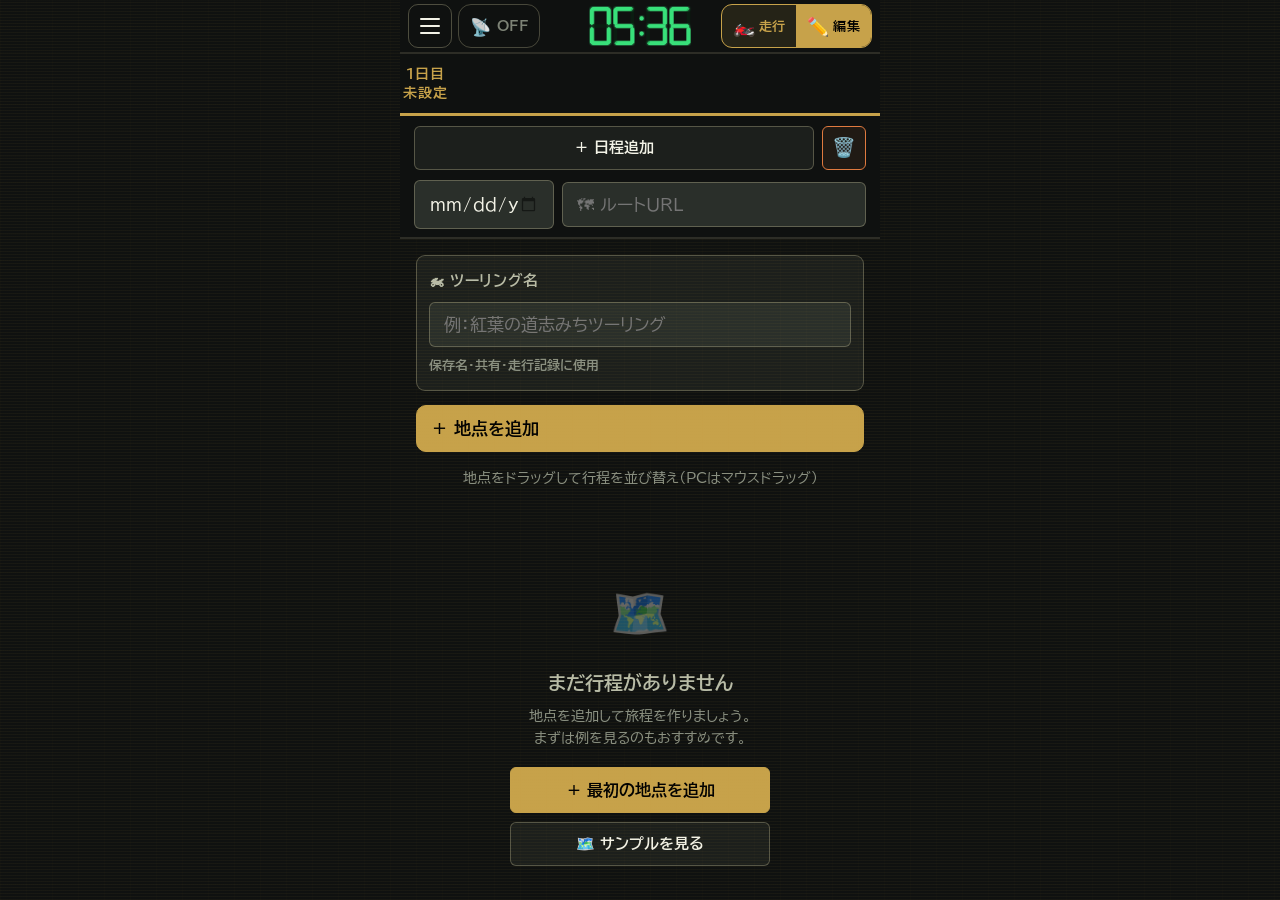
==== commit 74a21005: "Add files via upload" ====
--- a/index.html
+++ b/index.html
@@ -35,6 +35,8 @@
     <div style="display:flex;flex-direction:column;align-items:center;gap:5px">
       <img class="splash-title-img" src="icons/splash-title.png?v=16" alt="旅刻">
             <div style="font-size:clamp(11px,3vw,15px);color:rgba(240,235,215,.75);letter-spacing:.22em;font-family:'BIZ UDPGothic',-apple-system,'Hiragino Sans','Noto Sans JP',sans-serif;font-weight:700;animation:splash-in .6s ease .65s both">mk18</div>
+            <!-- ビルド版（バンプ）。リリースごとに sw.js の CACHE_NAME 末尾 vNN と同じ値へ手動更新すること -->
+            <div style="font-size:clamp(10px,2.6vw,13px);color:rgba(240,235,215,.6);letter-spacing:.22em;font-family:'BIZ UDPGothic',-apple-system,'Hiragino Sans','Noto Sans JP',sans-serif;font-weight:700;animation:splash-in .6s ease .68s both">v50</div>
     </div>
     <div style="width:28px"></div>
     <div style="writing-mode:vertical-rl;text-orientation:mixed;font-family:'Yuji Boku','Kaisei HarunoUmi','Hiragino Mincho ProN','Yu Mincho',serif;color:rgba(235,230,215,.88);text-shadow:2px 2px 4px rgba(0,0,0,.95),0 0 20px rgba(0,0,0,.8);animation:splash-in .6s ease .7s both;position:relative;z-index:1;line-height:1.6">
@@ -59,9 +61,11 @@
       </div>
     </div>
     <div class="header-quick">
-      <button id="ride-btn" onclick="toggleRide()" title="走行モード">🏍️</button>
+      <div id="mode-toggle" class="mode-toggle" role="group" aria-label="走行と編集の切替">
+        <button id="mt-ride" type="button" onclick="setMode('ride')" title="走行モード" aria-pressed="false">🏍️<span class="mt-lbl">走行</span></button>
+        <button id="mt-edit" type="button" onclick="setMode('edit')" title="編集モード" aria-pressed="true" class="on">✏️<span class="mt-lbl">編集</span></button>
+      </div>
       <button id="cancel-ride-btn" onclick="cancelToRide()" style="display:none" title="走行モードを終了">✖</button>
-      <button id="edit-btn" onclick="onEditBtnClick()" title="編集">✏️</button>
     </div>
     <input type="file" id="load-file-input" accept=".json,application/json" style="display:none" onchange="onFileSelected(event)">
   </div>
--- a/css/style.css
+++ b/css/style.css
@@ -9,7 +9,7 @@
    キーボード上部の黒帯（standalone PWA で manifest background_color=#000000 の canvas が露出）を防ぐ。
    ※ CSSカスタムプロパティは上方向に継承しないため html は :has() でテーマ追従させる。
    ※ 下記の背景2色は :root / body.day-mode の --bg と同期させること（どちらか変更時は両方更新）。 */
-html{background:#0F1110;color-scheme:dark}
+html{background:#0F1110;color-scheme:dark;overscroll-behavior-x:none}
 html:has(body.day-mode){background:#E7EBE3;color-scheme:light}
 body.day-mode #ride-btn{background:rgba(138,107,26,.15)}
 body.day-mode #ride-btn.on{background:var(--amber);color:#fff}
@@ -53,7 +53,7 @@
 body.day-mode .fuel-check-row{background:#E7EBE3;border-color:rgba(0,0,0,.2)}
 body.day-mode .fuel-check-box{background:#fff;border-color:rgba(0,0,0,.3)}
 *{box-sizing:border-box;margin:0;padding:0}
-body{background:var(--bg);color:var(--text);padding-bottom:env(safe-area-inset-bottom);font-family:'BIZ UDPGothic',-apple-system,'Hiragino Sans','Noto Sans JP',sans-serif;font-size:20px;line-height:1.75;max-width:480px;margin:0 auto;min-height:100vh;min-height:var(--app-h,100dvh);overflow-x:hidden}
+body{background:var(--bg);color:var(--text);padding-bottom:env(safe-area-inset-bottom);font-family:'BIZ UDPGothic',-apple-system,'Hiragino Sans','Noto Sans JP',sans-serif;font-size:20px;line-height:1.75;max-width:480px;margin:0 auto;min-height:100vh;min-height:var(--app-h,100dvh);overflow-x:hidden;overscroll-behavior-x:none}
 header{position:sticky;top:0;background:var(--bg);z-index:100000;border-bottom:2px solid var(--border);padding-top:env(safe-area-inset-top)}
 .header-clock{justify-self:center;min-width:0;margin:0 6px;padding:0 4px;display:flex;align-items:center;justify-content:center;animation:header-appear .4s ease 5.3s both;line-height:1.05}
 body:not(.ride-mode) #now-display svg{height:clamp(26px,6.2vw,38px)!important}
@@ -73,6 +73,13 @@
 .header-quick button{min-width:44px;min-height:44px;padding:0 6px;font-size:21px;line-height:1;border-radius:10px;justify-content:center}
 #ride-btn{background:var(--amber-bg);border-color:var(--amber);color:var(--amber)}
 #ride-btn.on{background:var(--amber);color:#000;border-color:var(--amber)}
+/* 走行/編集 単一トグル（セグメント型） */
+.mode-toggle{display:flex;align-items:stretch;border:1.5px solid var(--amber);border-radius:11px;overflow:hidden;background:var(--amber-bg)}
+.header-quick .mode-toggle button{min-width:0;min-height:42px;padding:0 11px;font-size:18px;border:none;border-radius:0;background:transparent;color:var(--amber);display:flex;align-items:center;gap:4px;white-space:nowrap;line-height:1}
+.mode-toggle button .mt-lbl{font-size:13px;font-weight:700;letter-spacing:.02em}
+.mode-toggle button.on{background:var(--amber);color:#000}
+body.day-mode .mode-toggle{background:rgba(138,107,26,.12)}
+body.day-mode .mode-toggle button.on{color:#fff}
 /* ══ ドロワー ══ */
 #menu-overlay{position:fixed;inset:0;background:rgba(0,0,0,.55);z-index:1000001;opacity:0;pointer-events:none;transition:opacity .25s}
 #menu-overlay.open{opacity:1;pointer-events:auto}
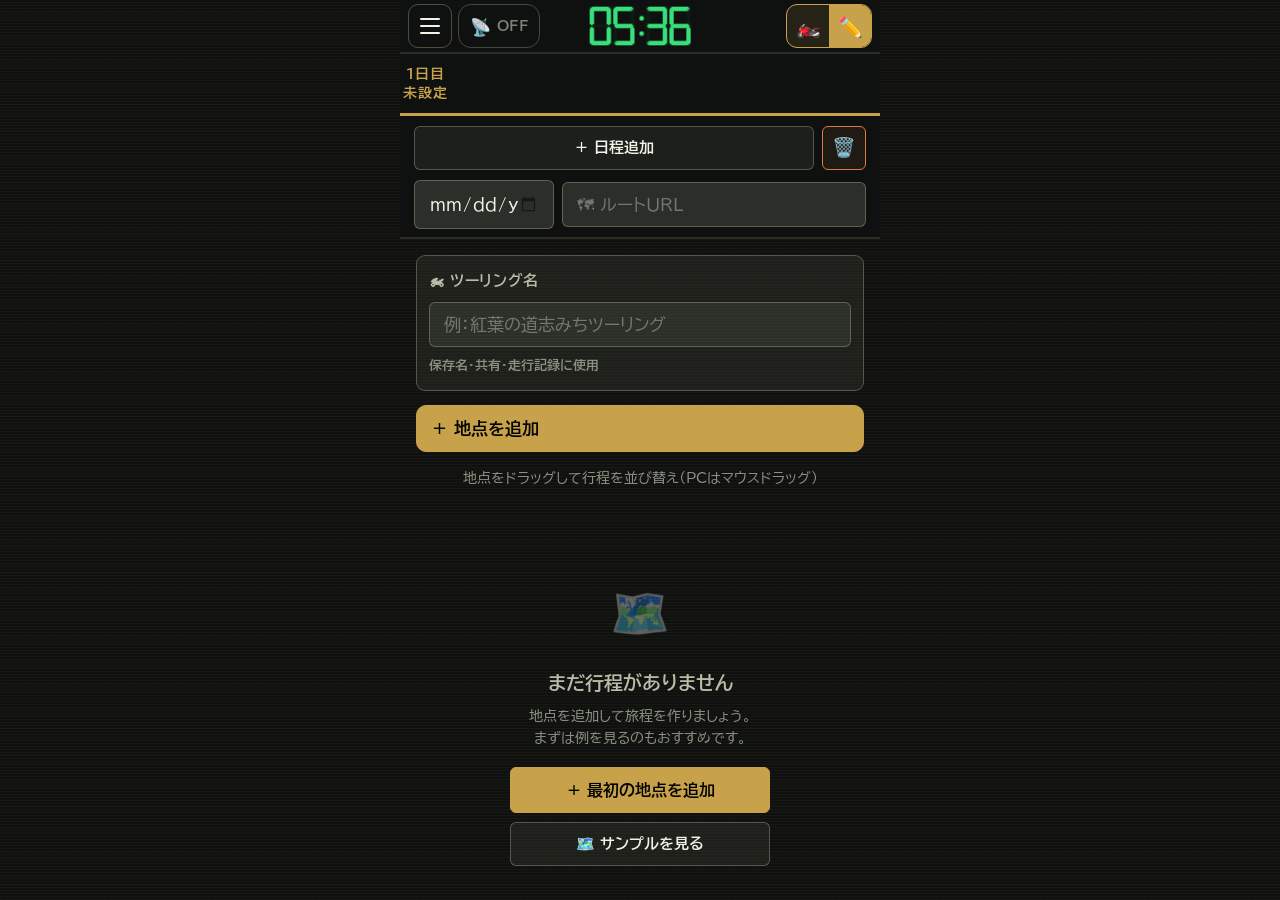
==== commit a1a66816: "Add files via upload" ====
--- a/index.html
+++ b/index.html
@@ -36,7 +36,7 @@
       <img class="splash-title-img" src="icons/splash-title.png?v=16" alt="旅刻">
             <div style="font-size:clamp(11px,3vw,15px);color:rgba(240,235,215,.75);letter-spacing:.22em;font-family:'BIZ UDPGothic',-apple-system,'Hiragino Sans','Noto Sans JP',sans-serif;font-weight:700;animation:splash-in .6s ease .65s both">mk18</div>
             <!-- ビルド版（バンプ）。リリースごとに sw.js の CACHE_NAME 末尾 vNN と同じ値へ手動更新すること -->
-            <div style="font-size:clamp(10px,2.6vw,13px);color:rgba(240,235,215,.6);letter-spacing:.22em;font-family:'BIZ UDPGothic',-apple-system,'Hiragino Sans','Noto Sans JP',sans-serif;font-weight:700;animation:splash-in .6s ease .68s both">v50</div>
+            <div style="font-size:clamp(10px,2.6vw,13px);color:rgba(240,235,215,.6);letter-spacing:.22em;font-family:'BIZ UDPGothic',-apple-system,'Hiragino Sans','Noto Sans JP',sans-serif;font-weight:700;animation:splash-in .6s ease .68s both">v51</div>
     </div>
     <div style="width:28px"></div>
     <div style="writing-mode:vertical-rl;text-orientation:mixed;font-family:'Yuji Boku','Kaisei HarunoUmi','Hiragino Mincho ProN','Yu Mincho',serif;color:rgba(235,230,215,.88);text-shadow:2px 2px 4px rgba(0,0,0,.95),0 0 20px rgba(0,0,0,.8);animation:splash-in .6s ease .7s both;position:relative;z-index:1;line-height:1.6">
@@ -62,8 +62,8 @@
     </div>
     <div class="header-quick">
       <div id="mode-toggle" class="mode-toggle" role="group" aria-label="走行と編集の切替">
-        <button id="mt-ride" type="button" onclick="setMode('ride')" title="走行モード" aria-pressed="false">🏍️<span class="mt-lbl">走行</span></button>
-        <button id="mt-edit" type="button" onclick="setMode('edit')" title="編集モード" aria-pressed="true" class="on">✏️<span class="mt-lbl">編集</span></button>
+        <button id="mt-ride" type="button" onclick="setMode('ride')" title="走行モード" aria-label="走行モード" aria-pressed="false">🏍️</button>
+        <button id="mt-edit" type="button" onclick="setMode('edit')" title="編集モード" aria-label="編集モード" aria-pressed="true" class="on">✏️</button>
       </div>
       <button id="cancel-ride-btn" onclick="cancelToRide()" style="display:none" title="走行モードを終了">✖</button>
     </div>
--- a/css/style.css
+++ b/css/style.css
@@ -75,8 +75,7 @@
 #ride-btn.on{background:var(--amber);color:#000;border-color:var(--amber)}
 /* 走行/編集 単一トグル（セグメント型） */
 .mode-toggle{display:flex;align-items:stretch;border:1.5px solid var(--amber);border-radius:11px;overflow:hidden;background:var(--amber-bg)}
-.header-quick .mode-toggle button{min-width:0;min-height:42px;padding:0 11px;font-size:18px;border:none;border-radius:0;background:transparent;color:var(--amber);display:flex;align-items:center;gap:4px;white-space:nowrap;line-height:1}
-.mode-toggle button .mt-lbl{font-size:13px;font-weight:700;letter-spacing:.02em}
+.header-quick .mode-toggle button{min-width:42px;min-height:42px;padding:0;font-size:20px;border:none;border-radius:0;background:transparent;color:var(--amber);display:flex;align-items:center;justify-content:center;line-height:1}
 .mode-toggle button.on{background:var(--amber);color:#000}
 body.day-mode .mode-toggle{background:rgba(138,107,26,.12)}
 body.day-mode .mode-toggle button.on{color:#fff}
